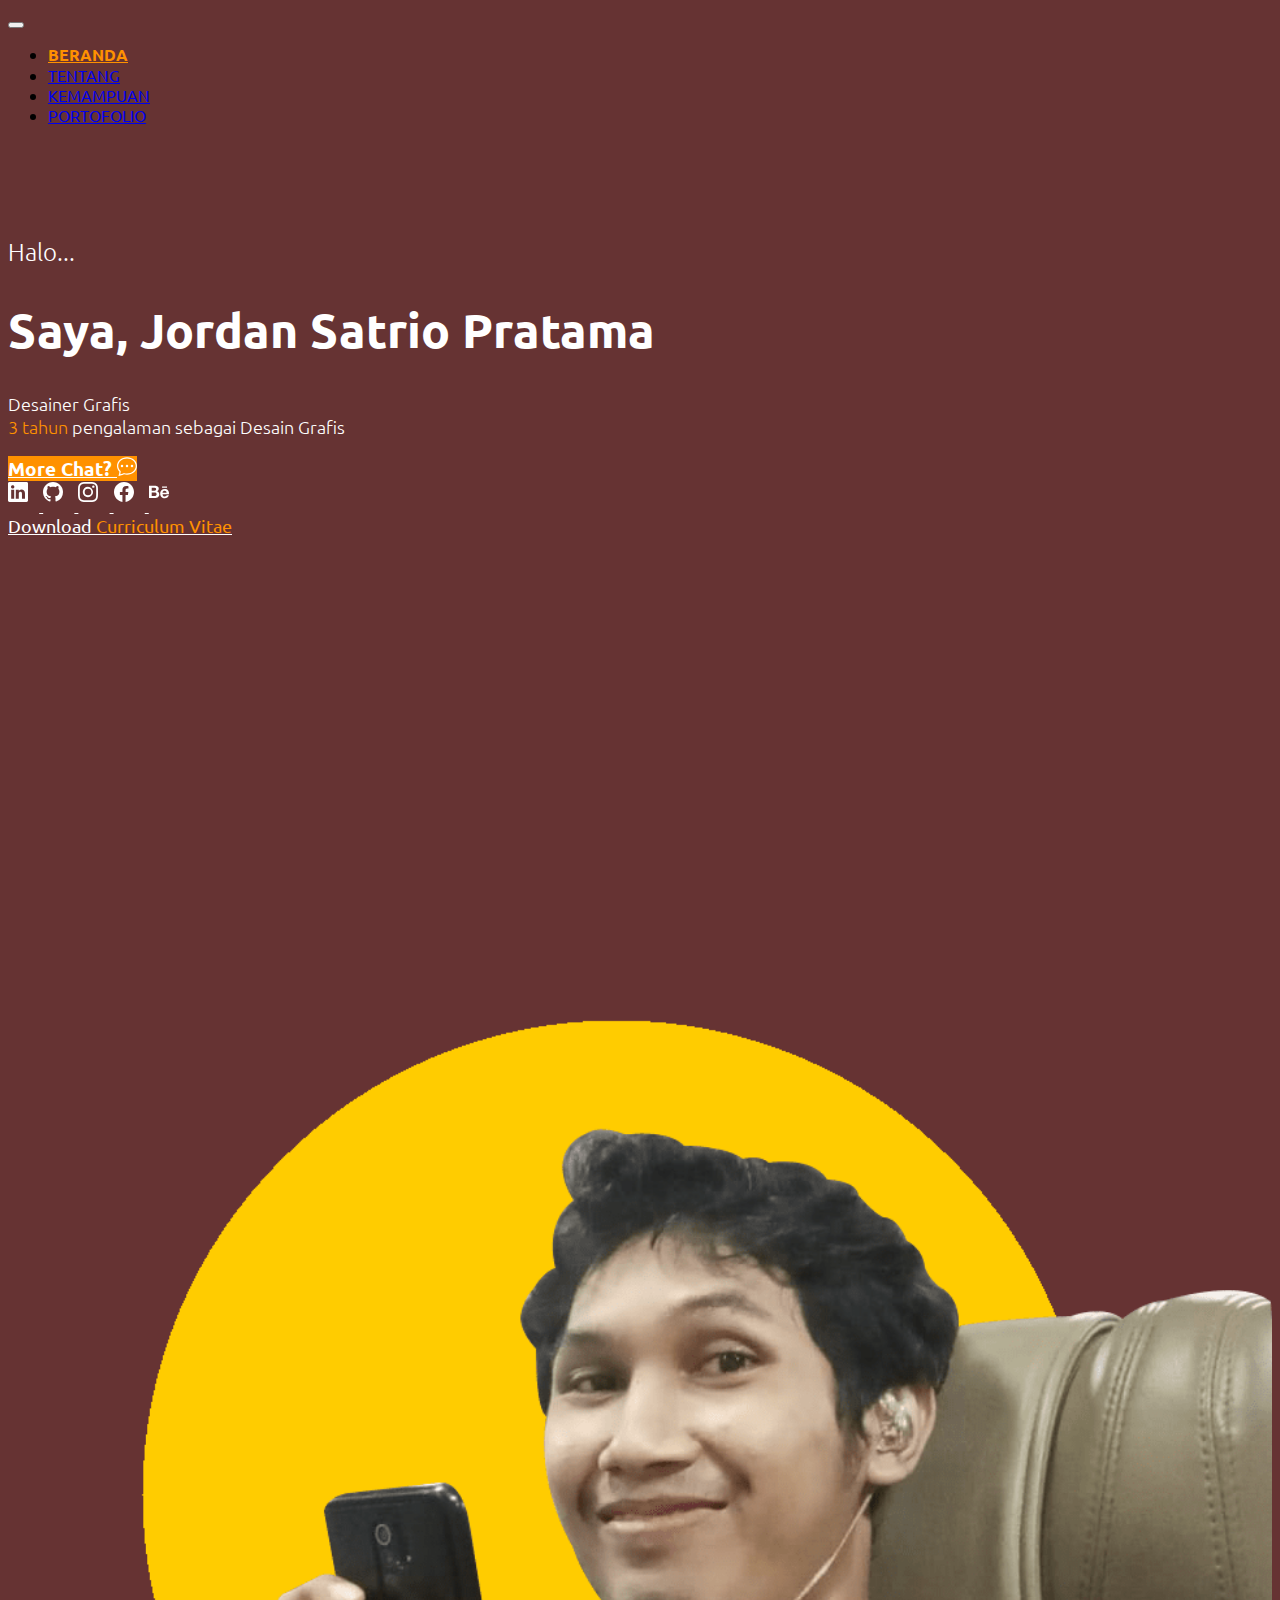
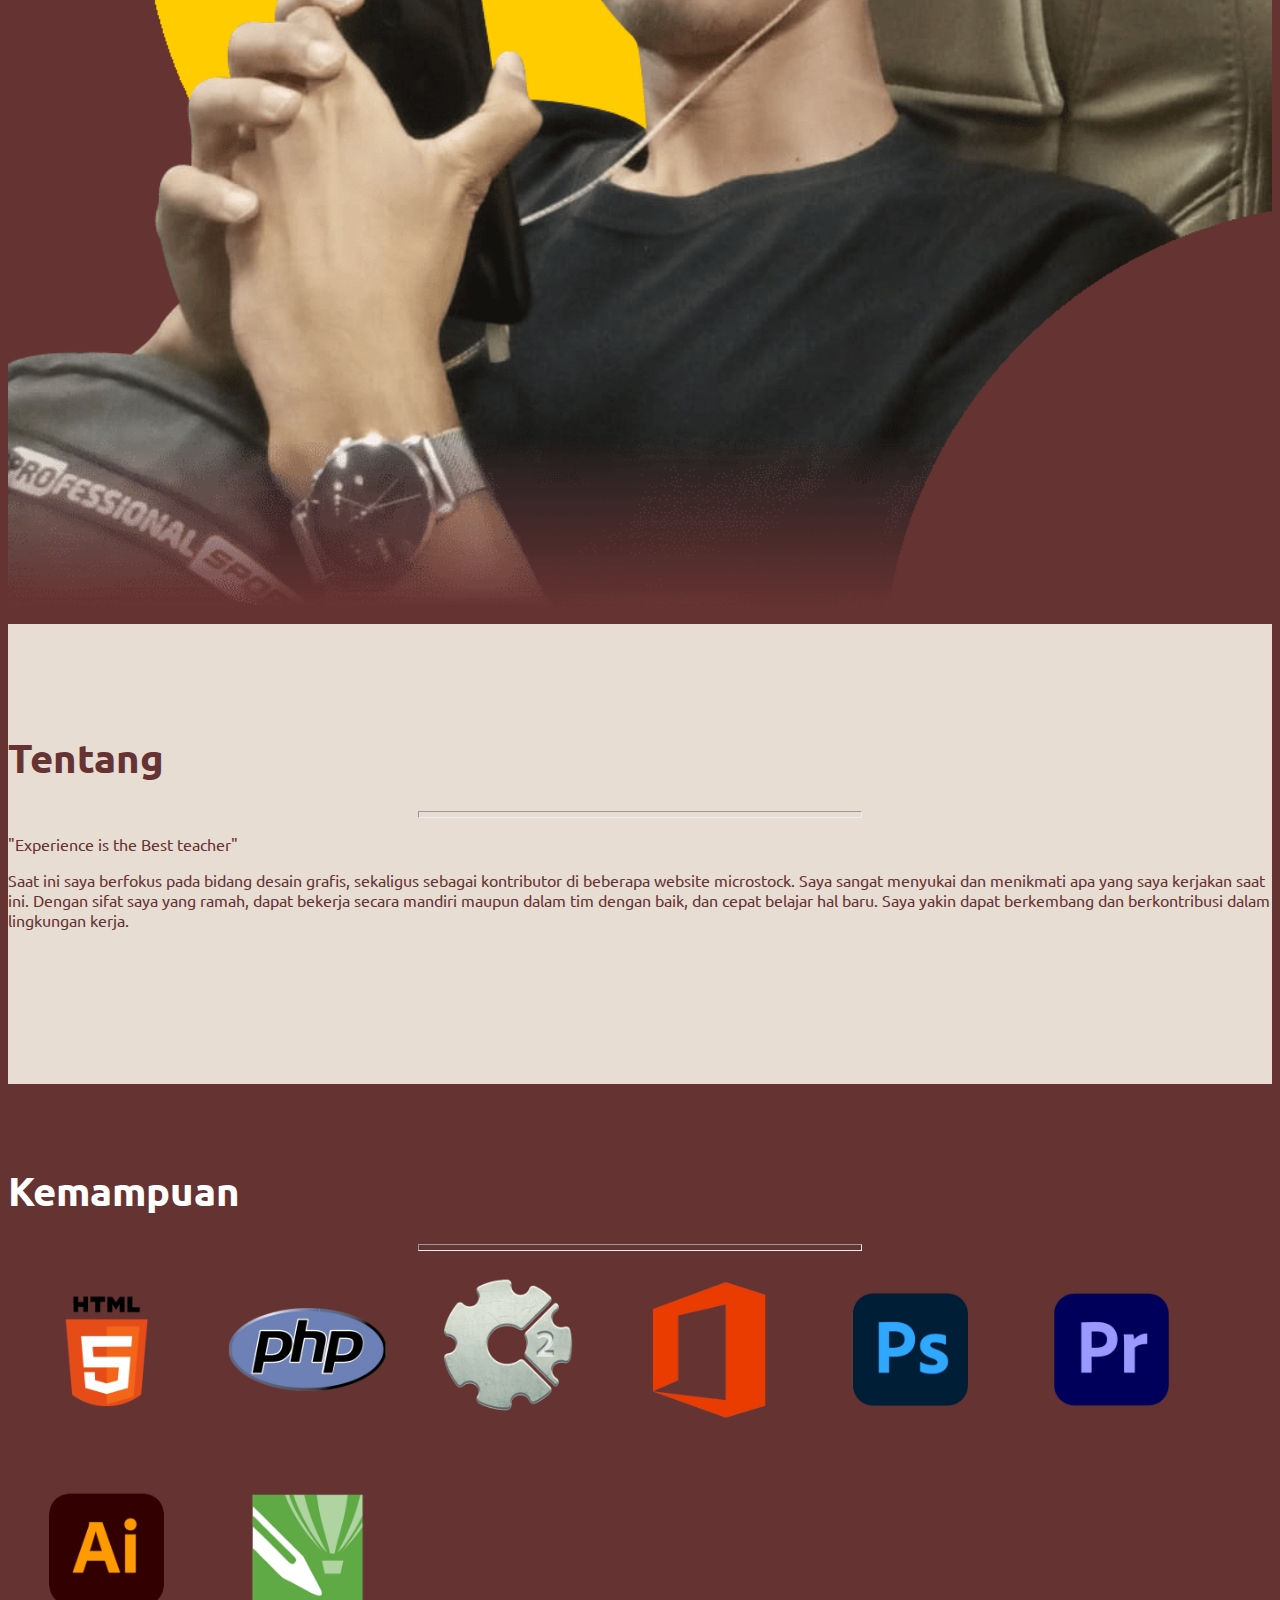
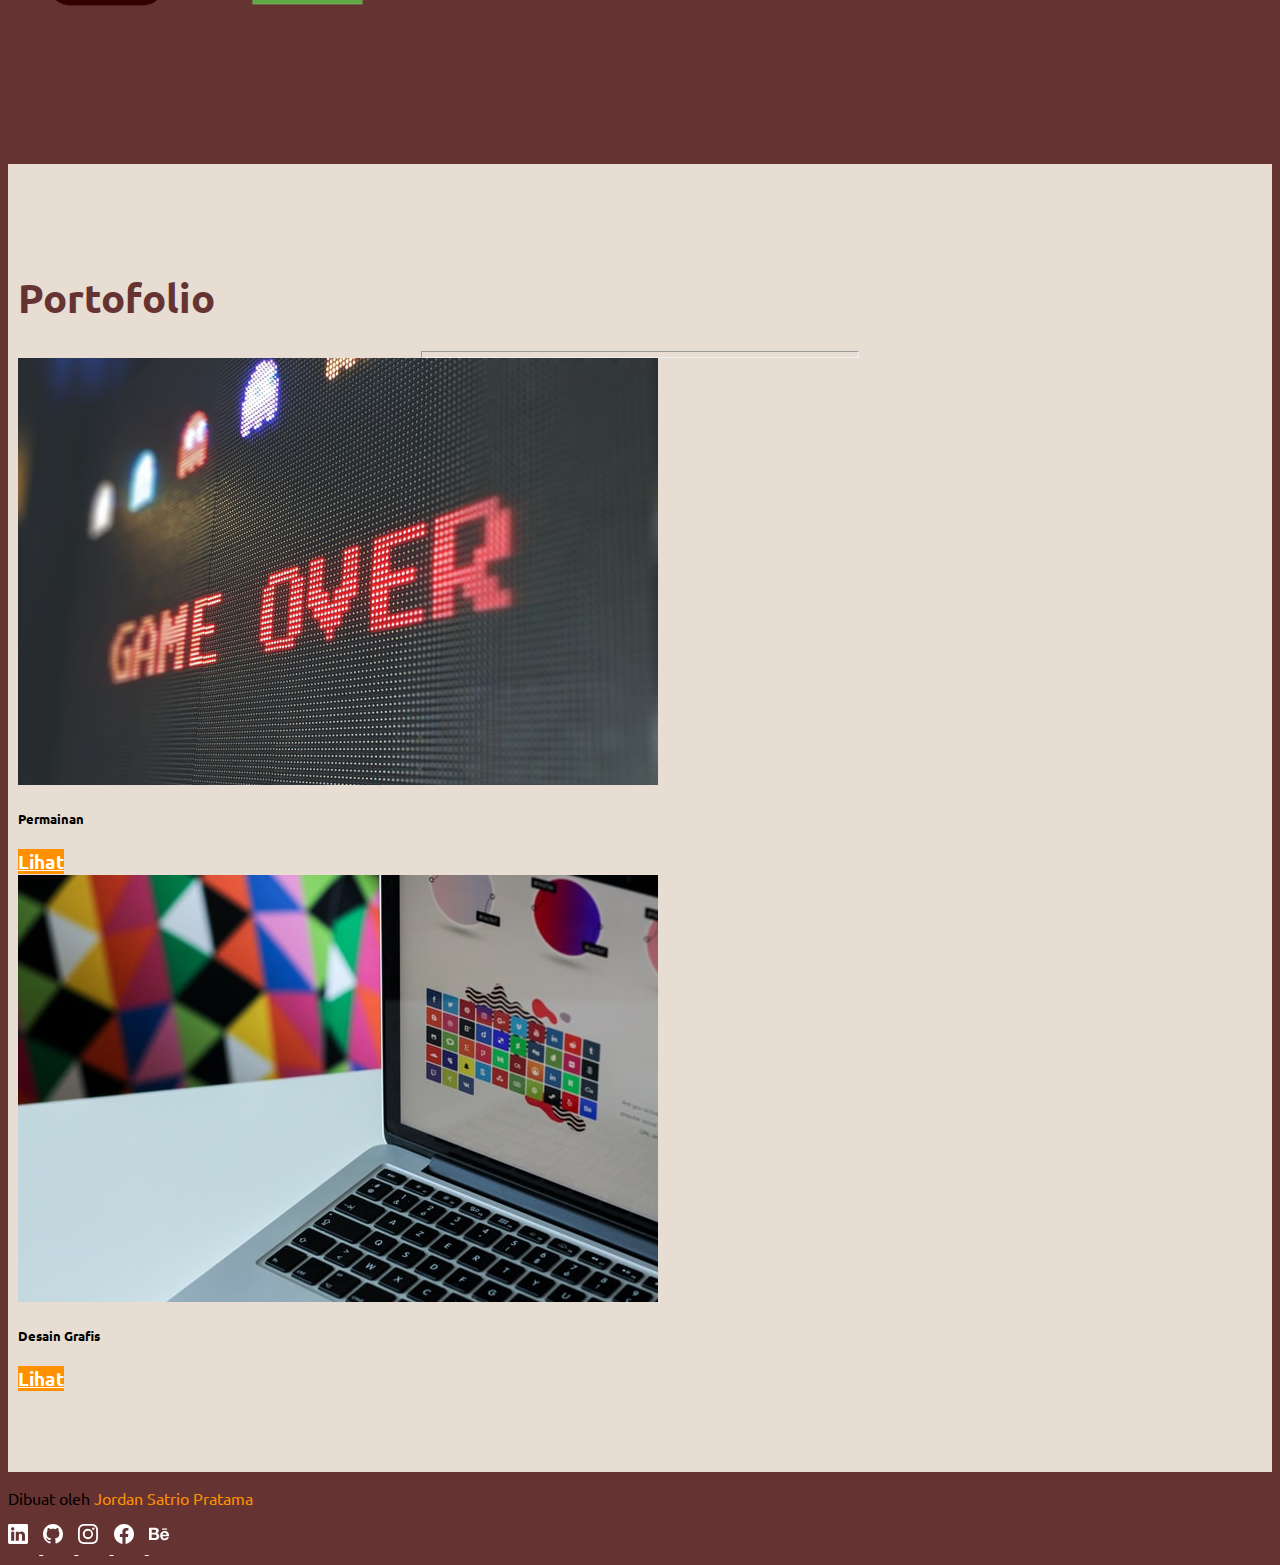
==== index.html @ cecd265c "2023" ====
<!DOCTYPE html>
<html lang="en">
  <head>
    <!-- Required meta tags -->
    <meta charset="utf-8" />
    <meta name="viewport" content="width=device-width, initial-scale=1" />

    <!-- Bootstrap CSS -->
    <link href="https://cdn.jsdelivr.net/npm/bootstrap@5.0.2/dist/css/bootstrap.min.css" rel="stylesheet" integrity="sha384-EVSTQN3/azprG1Anm3QDgpJLIm9Nao0Yz1ztcQTwFspd3yD65VohhpuuCOmLASjC" crossorigin="anonymous" />

    <!-- Connect CSS -->
    <link rel="stylesheet" href="css/style.css" />
    <link rel="stylesheet" href="css/responsive.css" />
    <!-- Akhir Connect CSS -->

    <!-- Link Google Font -->
    <link rel="preconnect" href="https://fonts.googleapis.com" />
    <link rel="preconnect" href="https://fonts.gstatic.com" crossorigin />
    <link href="https://fonts.googleapis.com/css2?family=Ubuntu:wght@300;400;700&display=swap" rel="stylesheet" />
    <!-- Akhir Link Google Font -->

    <title>Web Portofolio || Jordan Satrio Pratama</title>
  </head>
  <body>
    <!-- Navbar -->
    <div class="container-fluid position-fixed" id="nav">
      <div class="container">
        <nav class="navbar navbar-expand-lg navbar-dark bg-transparent py-3">
          <div class="row justify-content-center">
            <div class="col-8">
              <button class="navbar-toggler" type="button" data-bs-toggle="collapse" data-bs-target="#navbarNav" aria-controls="navbarNav" aria-expanded="false" aria-label="Toggle navigation">
                <span class="navbar-toggler-icon"></span>
              </button>
              <div class="collapse navbar-collapse" id="navbarNav">
                <ul class="navbar-nav">
                  <li class="nav-item">
                    <a class="nav-link active me-3" aria-current="page" href="#">BERANDA</a>
                  </li>
                  <li class="nav-item">
                    <a class="nav-link me-3" href="#tentang">TENTANG</a>
                  </li>
                  <li class="nav-item">
                    <a class="nav-link me-3" href="#kemampuan">KEMAMPUAN</a>
                  </li>
                  <li class="nav-item">
                    <a class="nav-link me-3" href="#portofolio">PORTOFOLIO</a>
                  </li>
                </ul>
              </div>
            </div>
          </div>
        </nav>
      </div>
    </div>

    <!-- Akhir Navbar -->

    <!-- Section Hero -->
    <section id="hero">
      <div class="container">
        <div class="row">
          <div class="col-lg-5 col-md-6 offset-lg-1 my-auto order-1 text-center text-lg-start">
            <h2>Halo...</h2>
            <h1 class="fw-bold">Saya, Jordan Satrio Pratama</h1>
            <p>
              Desainer Grafis <br />
              <span class="fw-bold color-acsent">3 tahun</span> pengalaman sebagai Desain Grafis
            </p>

            <!-- <p>
              Desainer Grafis <br />
              3 Tahun pengalaman sebagai Desain Grafis di <span class="fw-bold color-acsent">Diskominfo Kab.Tulang Bawang</span>
            </p> -->

            <!-- <button class="btn btn-custom1 my-1">
              More chat?
              <svg xmlns="http://www.w3.org/2000/svg" width="20" height="20" fill="currentColor" class="bi bi-chat-dots" viewBox="0 0 16 16">
                <path d="M5 8a1 1 0 1 1-2 0 1 1 0 0 1 2 0zm4 0a1 1 0 1 1-2 0 1 1 0 0 1 2 0zm3 1a1 1 0 1 0 0-2 1 1 0 0 0 0 2z" />
                <path
                  d="m2.165 15.803.02-.004c1.83-.363 2.948-.842 3.468-1.105A9.06 9.06 0 0 0 8 15c4.418 0 8-3.134 8-7s-3.582-7-8-7-8 3.134-8 7c0 1.76.743 3.37 1.97 4.6a10.437 10.437 0 0 1-.524 2.318l-.003.011a10.722 10.722 0 0 1-.244.637c-.079.186.074.394.273.362a21.673 21.673 0 0 0 .693-.125zm.8-3.108a1 1 0 0 0-.287-.801C1.618 10.83 1 9.468 1 8c0-3.192 3.004-6 7-6s7 2.808 7 6c0 3.193-3.004 6-7 6a8.06 8.06 0 0 1-2.088-.272 1 1 0 0 0-.711.074c-.387.196-1.24.57-2.634.893a10.97 10.97 0 0 0 .398-2z"
                />
              </svg>
            </button> -->

            <a href="https://wa.me/6282281443380" class="btn btn-custom1 my-1"
              >More Chat?
              <svg xmlns="http://www.w3.org/2000/svg" width="20" height="20" fill="currentColor" class="bi bi-chat-dots" viewBox="0 0 16 16">
                <path d="M5 8a1 1 0 1 1-2 0 1 1 0 0 1 2 0zm4 0a1 1 0 1 1-2 0 1 1 0 0 1 2 0zm3 1a1 1 0 1 0 0-2 1 1 0 0 0 0 2z" />
                <path
                  d="m2.165 15.803.02-.004c1.83-.363 2.948-.842 3.468-1.105A9.06 9.06 0 0 0 8 15c4.418 0 8-3.134 8-7s-3.582-7-8-7-8 3.134-8 7c0 1.76.743 3.37 1.97 4.6a10.437 10.437 0 0 1-.524 2.318l-.003.011a10.722 10.722 0 0 1-.244.637c-.079.186.074.394.273.362a21.673 21.673 0 0 0 .693-.125zm.8-3.108a1 1 0 0 0-.287-.801C1.618 10.83 1 9.468 1 8c0-3.192 3.004-6 7-6s7 2.808 7 6c0 3.193-3.004 6-7 6a8.06 8.06 0 0 1-2.088-.272 1 1 0 0 0-.711.074c-.387.196-1.24.57-2.634.893a10.97 10.97 0 0 0 .398-2z"
                />
              </svg>
            </a>

            <div class="social-icon position-absolute bottom-0">
              <a href="https://www.linkedin.com/in/jordan-satrio-pratama-0bb0b614b/" class="iconcv">
                <svg xmlns="http://www.w3.org/2000/svg" width="20" height="20" fill="currentColor" class="bi bi-linkedin" viewBox="0 0 16 16">
                  <path
                    d="M0 1.146C0 .513.526 0 1.175 0h13.65C15.474 0 16 .513 16 1.146v13.708c0 .633-.526 1.146-1.175 1.146H1.175C.526 16 0 15.487 0 14.854V1.146zm4.943 12.248V6.169H2.542v7.225h2.401zm-1.2-8.212c.837 0 1.358-.554 1.358-1.248-.015-.709-.52-1.248-1.342-1.248-.822 0-1.359.54-1.359 1.248 0 .694.521 1.248 1.327 1.248h.016zm4.908 8.212V9.359c0-.216.016-.432.08-.586.173-.431.568-.878 1.232-.878.869 0 1.216.662 1.216 1.634v3.865h2.401V9.25c0-2.22-1.184-3.252-2.764-3.252-1.274 0-1.845.7-2.165 1.193v.025h-.016a5.54 5.54 0 0 1 .016-.025V6.169h-2.4c.03.678 0 7.225 0 7.225h2.4z"
                  />
                </svg>
              </a>
              <a href="https://github.com/jordansatriopratama" class="iconcv">
                <svg xmlns="http://www.w3.org/2000/svg" width="20" height="20" fill="currentColor" class="bi bi-github" viewBox="0 0 16 16">
                  <path
                    d="M8 0C3.58 0 0 3.58 0 8c0 3.54 2.29 6.53 5.47 7.59.4.07.55-.17.55-.38 0-.19-.01-.82-.01-1.49-2.01.37-2.53-.49-2.69-.94-.09-.23-.48-.94-.82-1.13-.28-.15-.68-.52-.01-.53.63-.01 1.08.58 1.23.82.72 1.21 1.87.87 2.33.66.07-.52.28-.87.51-1.07-1.78-.2-3.64-.89-3.64-3.95 0-.87.31-1.59.82-2.15-.08-.2-.36-1.02.08-2.12 0 0 .67-.21 2.2.82.64-.18 1.32-.27 2-.27.68 0 1.36.09 2 .27 1.53-1.04 2.2-.82 2.2-.82.44 1.1.16 1.92.08 2.12.51.56.82 1.27.82 2.15 0 3.07-1.87 3.75-3.65 3.95.29.25.54.73.54 1.48 0 1.07-.01 1.93-.01 2.2 0 .21.15.46.55.38A8.012 8.012 0 0 0 16 8c0-4.42-3.58-8-8-8z"
                  />
                </svg>
              </a>
              <a href="https://www.instagram.com/nope18520/" class="iconcv">
                <svg xmlns="http://www.w3.org/2000/svg" width="20" height="20" fill="currentColor" class="bi bi-instagram" viewBox="0 0 16 16">
                  <path
                    d="M8 0C5.829 0 5.556.01 4.703.048 3.85.088 3.269.222 2.76.42a3.917 3.917 0 0 0-1.417.923A3.927 3.927 0 0 0 .42 2.76C.222 3.268.087 3.85.048 4.7.01 5.555 0 5.827 0 8.001c0 2.172.01 2.444.048 3.297.04.852.174 1.433.372 1.942.205.526.478.972.923 1.417.444.445.89.719 1.416.923.51.198 1.09.333 1.942.372C5.555 15.99 5.827 16 8 16s2.444-.01 3.298-.048c.851-.04 1.434-.174 1.943-.372a3.916 3.916 0 0 0 1.416-.923c.445-.445.718-.891.923-1.417.197-.509.332-1.09.372-1.942C15.99 10.445 16 10.173 16 8s-.01-2.445-.048-3.299c-.04-.851-.175-1.433-.372-1.941a3.926 3.926 0 0 0-.923-1.417A3.911 3.911 0 0 0 13.24.42c-.51-.198-1.092-.333-1.943-.372C10.443.01 10.172 0 7.998 0h.003zm-.717 1.442h.718c2.136 0 2.389.007 3.232.046.78.035 1.204.166 1.486.275.373.145.64.319.92.599.28.28.453.546.598.92.11.281.24.705.275 1.485.039.843.047 1.096.047 3.231s-.008 2.389-.047 3.232c-.035.78-.166 1.203-.275 1.485a2.47 2.47 0 0 1-.599.919c-.28.28-.546.453-.92.598-.28.11-.704.24-1.485.276-.843.038-1.096.047-3.232.047s-2.39-.009-3.233-.047c-.78-.036-1.203-.166-1.485-.276a2.478 2.478 0 0 1-.92-.598 2.48 2.48 0 0 1-.6-.92c-.109-.281-.24-.705-.275-1.485-.038-.843-.046-1.096-.046-3.233 0-2.136.008-2.388.046-3.231.036-.78.166-1.204.276-1.486.145-.373.319-.64.599-.92.28-.28.546-.453.92-.598.282-.11.705-.24 1.485-.276.738-.034 1.024-.044 2.515-.045v.002zm4.988 1.328a.96.96 0 1 0 0 1.92.96.96 0 0 0 0-1.92zm-4.27 1.122a4.109 4.109 0 1 0 0 8.217 4.109 4.109 0 0 0 0-8.217zm0 1.441a2.667 2.667 0 1 1 0 5.334 2.667 2.667 0 0 1 0-5.334z"
                  />
                </svg>
              </a>
              <a href="https://web.facebook.com/JordanSatrioPratama/" class="iconcv">
                <svg xmlns="http://www.w3.org/2000/svg" width="20" height="20" fill="currentColor" class="bi bi-facebook" viewBox="0 0 16 16">
                  <path
                    d="M16 8.049c0-4.446-3.582-8.05-8-8.05C3.58 0-.002 3.603-.002 8.05c0 4.017 2.926 7.347 6.75 7.951v-5.625h-2.03V8.05H6.75V6.275c0-2.017 1.195-3.131 3.022-3.131.876 0 1.791.157 1.791.157v1.98h-1.009c-.993 0-1.303.621-1.303 1.258v1.51h2.218l-.354 2.326H9.25V16c3.824-.604 6.75-3.934 6.75-7.951z"
                  />
                </svg>
              </a>
              <a href="https://www.behance.net/4biscuit" class="iconcv">
                <svg xmlns="http://www.w3.org/2000/svg" width="20" height="20" fill="currentColor" class="bi bi-behance" viewBox="0 0 16 16">
                  <path
                    d="M4.654 3c.461 0 .887.035 1.278.14.39.07.711.216.996.391.286.176.497.426.641.747.14.32.216.711.216 1.137 0 .496-.106.922-.356 1.242-.215.32-.566.606-.997.817.606.176 1.067.496 1.348.922.281.426.461.957.461 1.563 0 .496-.105.922-.285 1.278a2.317 2.317 0 0 1-.782.887c-.32.215-.711.39-1.137.496a5.329 5.329 0 0 1-1.278.176L0 12.803V3h4.654zm-.285 3.978c.39 0 .71-.105.957-.285.246-.18.355-.497.355-.887 0-.216-.035-.426-.105-.567a.981.981 0 0 0-.32-.355 1.84 1.84 0 0 0-.461-.176c-.176-.035-.356-.035-.567-.035H2.17v2.31c0-.005 2.2-.005 2.2-.005zm.105 4.193c.215 0 .426-.035.606-.07.176-.035.356-.106.496-.216s.25-.215.356-.39c.07-.176.14-.391.14-.641 0-.496-.14-.852-.426-1.102-.285-.215-.676-.32-1.137-.32H2.17v2.734h2.305v.005zm6.858-.035c.286.285.711.426 1.278.426.39 0 .746-.106 1.032-.286.285-.215.46-.426.53-.64h1.74c-.286.851-.712 1.457-1.278 1.848-.566.355-1.243.566-2.06.566a4.135 4.135 0 0 1-1.527-.285 2.827 2.827 0 0 1-1.137-.782 2.851 2.851 0 0 1-.712-1.172c-.175-.461-.25-.957-.25-1.528 0-.531.07-1.032.25-1.493.18-.46.426-.852.747-1.207.32-.32.711-.606 1.137-.782a4.018 4.018 0 0 1 1.493-.285c.606 0 1.137.105 1.598.355.46.25.817.532 1.102.958.285.39.496.851.641 1.348.07.496.105.996.07 1.563h-5.15c0 .58.21 1.11.496 1.396zm2.24-3.732c-.25-.25-.642-.391-1.103-.391-.32 0-.566.07-.781.176-.215.105-.356.25-.496.39a.957.957 0 0 0-.25.497c-.036.175-.07.32-.07.46h3.196c-.07-.526-.25-.882-.497-1.132zm-3.127-3.728h3.978v.957h-3.978v-.957z"
                  />
                </svg>
              </a>

              <br />
              <a href="https://drive.google.com/file/d/1dr62bm1h2caECeK1LMk7kRXonnX3vxlx/view?usp=sharing" class="fw-bold text-decoration-none cv">Download <span class="color-acsent">Curriculum Vitae</span></a>
            </div>
          </div>
          <div class="col-lg-5 col-md-6 order-md-2"><img src="img/jordan.png" width="100%" class="float-lg-end mx-auto d-block" alt="" /></div>
        </div>
      </div>
    </section>
    <!-- Akhir Section Hero -->

    <!-- Tentang -->
    <section id="tentang">
      <div class="container-fluid">
        <div class="container">
          <div class="row justify-content-center">
            <div class="col-10">
              <h1 class="text-center fw-bold color-main">Tentang</h1>
              <hr />
            </div>
            <div class="col-lg-10 col-md-12 mt-3">
              <p class="text-center color-main fw-bold">"Experience is the Best teacher"</p>
              <p class="text-center">
                Saat ini saya berfokus pada bidang desain grafis, sekaligus sebagai kontributor di beberapa website microstock. Saya sangat menyukai dan menikmati apa yang saya kerjakan saat ini. Dengan sifat saya yang ramah, dapat bekerja
                secara mandiri maupun dalam tim dengan baik, dan cepat belajar hal baru. Saya yakin dapat berkembang dan berkontribusi dalam lingkungan kerja.
              </p>
            </div>
          </div>
        </div>
      </div>
    </section>
    <!-- Akhir Tentang -->

    <!-- Kemampuan -->
    <section id="kemampuan">
      <div class="container-fluid">
        <div class="container">
          <div class="row justify-content-center">
            <div class="col-10">
              <h1 class="fw-bold text-center">Kemampuan</h1>
              <hr />
            </div>
            <div class="col-lg-10 col-md-12 text-center mt-3">
              <img src="img/skill/10.png" alt="" />
              <img src="img/skill/3.png" alt="" />
              <img src="img/skill/4.png" alt="" />
              <img src="img/skill/5.png" alt="" />
              <img src="img/skill/6.png" alt="" />
              <img src="img/skill/7.png" alt="" />
              <img src="img/skill/8.png" alt="" />
              <img src="img/skill/9.png" alt="" />
              <!-- <img src="img/skill/9.png" alt="" /> -->
            </div>
          </div>
          <!-- <div class="row">
            <div class="col-3">
              <div class="card p-4">
                <div class="row">
                  <div class="col">

                  </div>
                </div>
              </div>
            </div>
          </div> -->
        </div>
      </div>
    </section>
    <!-- Akhir Kemampuan -->

    <!-- Sertifikat -->
    <!-- <section id="sertifikat">
      <div class="container-fluid">
        <div class="container">
          <div class="row">
            <div class="col-12">
              <h1 class="fw-bold text-center color-main">Sertifikat</h1>
              <hr />
            </div>
          </div>
          <div class="row">
            <div class="col-12 text-center pt-3">
              <img src="img/sertifikat1.jpg" alt="" />
            </div>
          </div>
        </div>
      </div>
    </section> -->
    <!-- Akhir Sertifikat -->

    <!-- Portofolio -->
    <section id="portofolio">
      <div class="container">
        <div class="row justify-content-center">
          <div class="col-12">
            <h1 class="text-center fw-bold color-main">Portofolio</h1>
            <hr />
          </div>
        </div>

        <div class="row justify-content-center">
          <div class="col-lg-10 col-md-12 d-flex pt-5">
            <div class="card border-3 m-1 text-center">
              <img src="img/tmb_portofolio/2.jpg" class="card-img-top" alt="tmb_portofolio2" />
              <div class="card-body">
                <h5 class="card-title text-center">Permainan</h5>
                <!-- <p class="card-text">Selain mengasah kreativitas, dalam membuat permainan juga mengasah kemampuan berpikir aktif terutama logika dalam menjalankan setiap fungsi if-else</p> -->
                <a href="page/game.html" class="btn btn-custom1 my-1">Lihat</a>
              </div>
            </div>

            <div class="card border-3 m-1 text-center">
              <img src="img/tmb_portofolio/4.jpg" class="card-img-top" alt="tmb_portofolio4" />
              <div class="card-body">
                <h5 class="card-title text-center">Desain Grafis</h5>
                <!-- <p class="card-text">Some quick example text to build on the card title and make up the bulk of the card's content.</p> -->
                <a href="https://www.behance.net/4biscuit" class="btn btn-custom1 my-1">Lihat</a>
              </div>
            </div>
          </div>
        </div>
      </div>
    </section>
    <!-- Akhir Portofolio -->

    <!-- Footer -->
    <footer class="py-5">
      <div class="container">
        <div class="row justify-content-center">
          <div class="col-12 text-center">
            <p class="text-light">Dibuat oleh <span class="fw-bold color-acsent">Jordan Satrio Pratama</span></p>
          </div>

          <div class="social-icon-footer text-center">
            <a href="https://www.linkedin.com/in/jordan-satrio-pratama-0bb0b614b/" class="iconcv">
              <svg xmlns="http://www.w3.org/2000/svg" width="20" height="20" fill="currentColor" class="bi bi-linkedin" viewBox="0 0 16 16">
                <path
                  d="M0 1.146C0 .513.526 0 1.175 0h13.65C15.474 0 16 .513 16 1.146v13.708c0 .633-.526 1.146-1.175 1.146H1.175C.526 16 0 15.487 0 14.854V1.146zm4.943 12.248V6.169H2.542v7.225h2.401zm-1.2-8.212c.837 0 1.358-.554 1.358-1.248-.015-.709-.52-1.248-1.342-1.248-.822 0-1.359.54-1.359 1.248 0 .694.521 1.248 1.327 1.248h.016zm4.908 8.212V9.359c0-.216.016-.432.08-.586.173-.431.568-.878 1.232-.878.869 0 1.216.662 1.216 1.634v3.865h2.401V9.25c0-2.22-1.184-3.252-2.764-3.252-1.274 0-1.845.7-2.165 1.193v.025h-.016a5.54 5.54 0 0 1 .016-.025V6.169h-2.4c.03.678 0 7.225 0 7.225h2.4z"
                />
              </svg>
            </a>
            <a href="https://github.com/jordansatriopratama" class="iconcv">
              <svg xmlns="http://www.w3.org/2000/svg" width="20" height="20" fill="currentColor" class="bi bi-github" viewBox="0 0 16 16">
                <path
                  d="M8 0C3.58 0 0 3.58 0 8c0 3.54 2.29 6.53 5.47 7.59.4.07.55-.17.55-.38 0-.19-.01-.82-.01-1.49-2.01.37-2.53-.49-2.69-.94-.09-.23-.48-.94-.82-1.13-.28-.15-.68-.52-.01-.53.63-.01 1.08.58 1.23.82.72 1.21 1.87.87 2.33.66.07-.52.28-.87.51-1.07-1.78-.2-3.64-.89-3.64-3.95 0-.87.31-1.59.82-2.15-.08-.2-.36-1.02.08-2.12 0 0 .67-.21 2.2.82.64-.18 1.32-.27 2-.27.68 0 1.36.09 2 .27 1.53-1.04 2.2-.82 2.2-.82.44 1.1.16 1.92.08 2.12.51.56.82 1.27.82 2.15 0 3.07-1.87 3.75-3.65 3.95.29.25.54.73.54 1.48 0 1.07-.01 1.93-.01 2.2 0 .21.15.46.55.38A8.012 8.012 0 0 0 16 8c0-4.42-3.58-8-8-8z"
                />
              </svg>
            </a>
            <a href="https://www.instagram.com/nope18520/" class="iconcv">
              <svg xmlns="http://www.w3.org/2000/svg" width="20" height="20" fill="currentColor" class="bi bi-instagram" viewBox="0 0 16 16">
                <path
                  d="M8 0C5.829 0 5.556.01 4.703.048 3.85.088 3.269.222 2.76.42a3.917 3.917 0 0 0-1.417.923A3.927 3.927 0 0 0 .42 2.76C.222 3.268.087 3.85.048 4.7.01 5.555 0 5.827 0 8.001c0 2.172.01 2.444.048 3.297.04.852.174 1.433.372 1.942.205.526.478.972.923 1.417.444.445.89.719 1.416.923.51.198 1.09.333 1.942.372C5.555 15.99 5.827 16 8 16s2.444-.01 3.298-.048c.851-.04 1.434-.174 1.943-.372a3.916 3.916 0 0 0 1.416-.923c.445-.445.718-.891.923-1.417.197-.509.332-1.09.372-1.942C15.99 10.445 16 10.173 16 8s-.01-2.445-.048-3.299c-.04-.851-.175-1.433-.372-1.941a3.926 3.926 0 0 0-.923-1.417A3.911 3.911 0 0 0 13.24.42c-.51-.198-1.092-.333-1.943-.372C10.443.01 10.172 0 7.998 0h.003zm-.717 1.442h.718c2.136 0 2.389.007 3.232.046.78.035 1.204.166 1.486.275.373.145.64.319.92.599.28.28.453.546.598.92.11.281.24.705.275 1.485.039.843.047 1.096.047 3.231s-.008 2.389-.047 3.232c-.035.78-.166 1.203-.275 1.485a2.47 2.47 0 0 1-.599.919c-.28.28-.546.453-.92.598-.28.11-.704.24-1.485.276-.843.038-1.096.047-3.232.047s-2.39-.009-3.233-.047c-.78-.036-1.203-.166-1.485-.276a2.478 2.478 0 0 1-.92-.598 2.48 2.48 0 0 1-.6-.92c-.109-.281-.24-.705-.275-1.485-.038-.843-.046-1.096-.046-3.233 0-2.136.008-2.388.046-3.231.036-.78.166-1.204.276-1.486.145-.373.319-.64.599-.92.28-.28.546-.453.92-.598.282-.11.705-.24 1.485-.276.738-.034 1.024-.044 2.515-.045v.002zm4.988 1.328a.96.96 0 1 0 0 1.92.96.96 0 0 0 0-1.92zm-4.27 1.122a4.109 4.109 0 1 0 0 8.217 4.109 4.109 0 0 0 0-8.217zm0 1.441a2.667 2.667 0 1 1 0 5.334 2.667 2.667 0 0 1 0-5.334z"
                />
              </svg>
            </a>
            <a href="https://web.facebook.com/JordanSatrioPratama/" class="iconcv">
              <svg xmlns="http://www.w3.org/2000/svg" width="20" height="20" fill="currentColor" class="bi bi-facebook" viewBox="0 0 16 16">
                <path
                  d="M16 8.049c0-4.446-3.582-8.05-8-8.05C3.58 0-.002 3.603-.002 8.05c0 4.017 2.926 7.347 6.75 7.951v-5.625h-2.03V8.05H6.75V6.275c0-2.017 1.195-3.131 3.022-3.131.876 0 1.791.157 1.791.157v1.98h-1.009c-.993 0-1.303.621-1.303 1.258v1.51h2.218l-.354 2.326H9.25V16c3.824-.604 6.75-3.934 6.75-7.951z"
                />
              </svg>
            </a>
            <a href="https://www.behance.net/4biscuit" class="iconcv">
              <svg xmlns="http://www.w3.org/2000/svg" width="20" height="20" fill="currentColor" class="bi bi-behance" viewBox="0 0 16 16">
                <path
                  d="M4.654 3c.461 0 .887.035 1.278.14.39.07.711.216.996.391.286.176.497.426.641.747.14.32.216.711.216 1.137 0 .496-.106.922-.356 1.242-.215.32-.566.606-.997.817.606.176 1.067.496 1.348.922.281.426.461.957.461 1.563 0 .496-.105.922-.285 1.278a2.317 2.317 0 0 1-.782.887c-.32.215-.711.39-1.137.496a5.329 5.329 0 0 1-1.278.176L0 12.803V3h4.654zm-.285 3.978c.39 0 .71-.105.957-.285.246-.18.355-.497.355-.887 0-.216-.035-.426-.105-.567a.981.981 0 0 0-.32-.355 1.84 1.84 0 0 0-.461-.176c-.176-.035-.356-.035-.567-.035H2.17v2.31c0-.005 2.2-.005 2.2-.005zm.105 4.193c.215 0 .426-.035.606-.07.176-.035.356-.106.496-.216s.25-.215.356-.39c.07-.176.14-.391.14-.641 0-.496-.14-.852-.426-1.102-.285-.215-.676-.32-1.137-.32H2.17v2.734h2.305v.005zm6.858-.035c.286.285.711.426 1.278.426.39 0 .746-.106 1.032-.286.285-.215.46-.426.53-.64h1.74c-.286.851-.712 1.457-1.278 1.848-.566.355-1.243.566-2.06.566a4.135 4.135 0 0 1-1.527-.285 2.827 2.827 0 0 1-1.137-.782 2.851 2.851 0 0 1-.712-1.172c-.175-.461-.25-.957-.25-1.528 0-.531.07-1.032.25-1.493.18-.46.426-.852.747-1.207.32-.32.711-.606 1.137-.782a4.018 4.018 0 0 1 1.493-.285c.606 0 1.137.105 1.598.355.46.25.817.532 1.102.958.285.39.496.851.641 1.348.07.496.105.996.07 1.563h-5.15c0 .58.21 1.11.496 1.396zm2.24-3.732c-.25-.25-.642-.391-1.103-.391-.32 0-.566.07-.781.176-.215.105-.356.25-.496.39a.957.957 0 0 0-.25.497c-.036.175-.07.32-.07.46h3.196c-.07-.526-.25-.882-.497-1.132zm-3.127-3.728h3.978v.957h-3.978v-.957z"
                />
              </svg>
            </a>
            <br />
          </div>
        </div>
      </div>
    </footer>
    <!-- Akhir Footer -->

    <!-- Optional JavaScript; choose one of the two! -->
    <script src="js/script.js"></script>

    <!-- Option 1: Bootstrap Bundle with Popper -->
    <script src="https://cdn.jsdelivr.net/npm/bootstrap@5.0.2/dist/js/bootstrap.bundle.min.js" integrity="sha384-MrcW6ZMFYlzcLA8Nl+NtUVF0sA7MsXsP1UyJoMp4YLEuNSfAP+JcXn/tWtIaxVXM" crossorigin="anonymous"></script>

    <!-- Option 2: Separate Popper and Bootstrap JS -->
    <!--
    <script src="https://cdn.jsdelivr.net/npm/@popperjs/core@2.9.2/dist/umd/popper.min.js" integrity="sha384-IQsoLXl5PILFhosVNubq5LC7Qb9DXgDA9i+tQ8Zj3iwWAwPtgFTxbJ8NT4GN1R8p" crossorigin="anonymous"></scrip>
    <script src="https://cdn.jsdelivr.net/npm/bootstrap@5.0.2/dist/js/bootstrap.min.js" integrity="sha384-cVKIPhGWiC2Al4u+LWgxfKTRIcfu0JTxR+EQDz/bgldoEyl4H0zUF0QKbrJ0EcQF" crossorigin="anonymous"></script>
    -->
  </body>
</html>
---- css/style.css ----
:root {
  --mainColor: #663333;
  --secondaryColor: #e8ddd3;
  --thirdColor: #754343;
  --acsentColor: #ff9100;
}

body {
  background-color: var(--mainColor);
  min-height: 900px;
  font-family: "Ubuntu", sans-serif;
}

section h1 {
  color: #fff;
  font-size: 2.5rem;
}
/* Navbar */
.nav-link.active {
  color: var(--acsentColor) !important;
  font-weight: 700;
}

.nav-dark {
  background-color: var(--thirdColor) !important;
  z-index: 10;
  transition: 0.8s;
}
/* Akhir Navbar */

/* Hero */
.color-acsent {
  color: var(--acsentColor);
}

#hero {
  color: #fff;
  min-height: 100vh;
  padding-top: 75px;
}

#hero h1 {
  font-size: 3rem;
}

#hero h2 {
  font-weight: 300;
}

#hero p {
  font-size: 1.1rem;
  font-weight: 300;
}

/* Call To Action */
.btn-custom1 {
  background-color: var(--acsentColor);
  text-align: center;
  color: #fff;
  min-width: 150px;
  height: 45px;
  font-weight: 700;
  font-size: 1.2rem;
}

.btn-custom1:hover {
  box-shadow: 0 0 5px rgba(255, 166, 0, 0.8);
}

.cv {
  color: #fff;
  cursor: pointer;
  font-size: 1.1rem;
}

.cv:hover {
  color: var(--acsentColor);
}

.iconcv {
  color: #fff;
  cursor: pointer;
}

.iconcv:hover {
  color: var(--acsentColor);
}

.social-icon svg {
  margin-right: 0.7em;
  margin-bottom: 10px;
}

.social-icon-footer svg {
  margin-right: 0.7em;
  margin-bottom: 10px;
  color: #fff;
}

/* Akhir Call To Action */

/* Akhir Hero */

/* Tentang */
hr {
  width: 35%;
  height: 5px;
  color: var(--mainColor);
  margin: 0 auto;
  opacity: 100;
}

#tentang {
  min-height: 300px;
  width: 100%;
  background-color: var(--secondaryColor);
  color: var(--mainColor);
  padding-top: 80px;
  padding-bottom: 80px;
  margin-bottom: 80px;
}

.color-main {
  color: var(--mainColor);
}
/* Akhir Tentang */

/* Kemampuan */
#kemampuan {
  min-height: 600px;
  width: 100%;
  color: #fff;
}

#kemampuan img {
  width: 14%;
  margin: 10px;
}
/* Akhir Kemampuan */

/* Sertifikat */
/* #sertifikat {
  margin-top: -170px;
  padding-top: 80px;
  padding-bottom: 80px;
  background-color: var(--secondaryColor);
}

#sertifikat img {
  width: 49%;
  padding: 10px;
} */
/* Akhir Sertifikat */

/* Portofolio */
#portofolio .container {
  padding: 80px 10px;
  background-color: var(--secondaryColor);
}

#PortofolioGame {
  background-color: var(--secondaryColor);
}
/* Akhir Portofolio */
---- css/responsive.css ----
@media screen and (max-width: 1200px) {
  #hero p {
    font-size: 0.9rem;
  }
  #hero h1 {
    font-size: 2.3rem;
  }
}

@media screen and (max-width: 768px) {
  #hero img {
    width: 50%;
  }
  .social-icon {
    left: 50%;
    transform: translate(-50%);
  }
  #hero .row {
    padding-bottom: 75px;
  }

  .btn-custom1 {
    width: 80%;
  }

  /* #tentang p {
    text-align: justify !important;
  } */
}

@media screen and (max-width: 576px) {
  hr {
    width: 75%;
  }

  h1 {
    font-size: 2rem !important;
  }
  #kemampuan img {
    width: 25%;
  }

  #portofolio h5 {
    font-size: 1rem;
  }

  footer p {
    font-size: 0.8rem;
  }
}

@media screen and (max-width: 350px) {
}
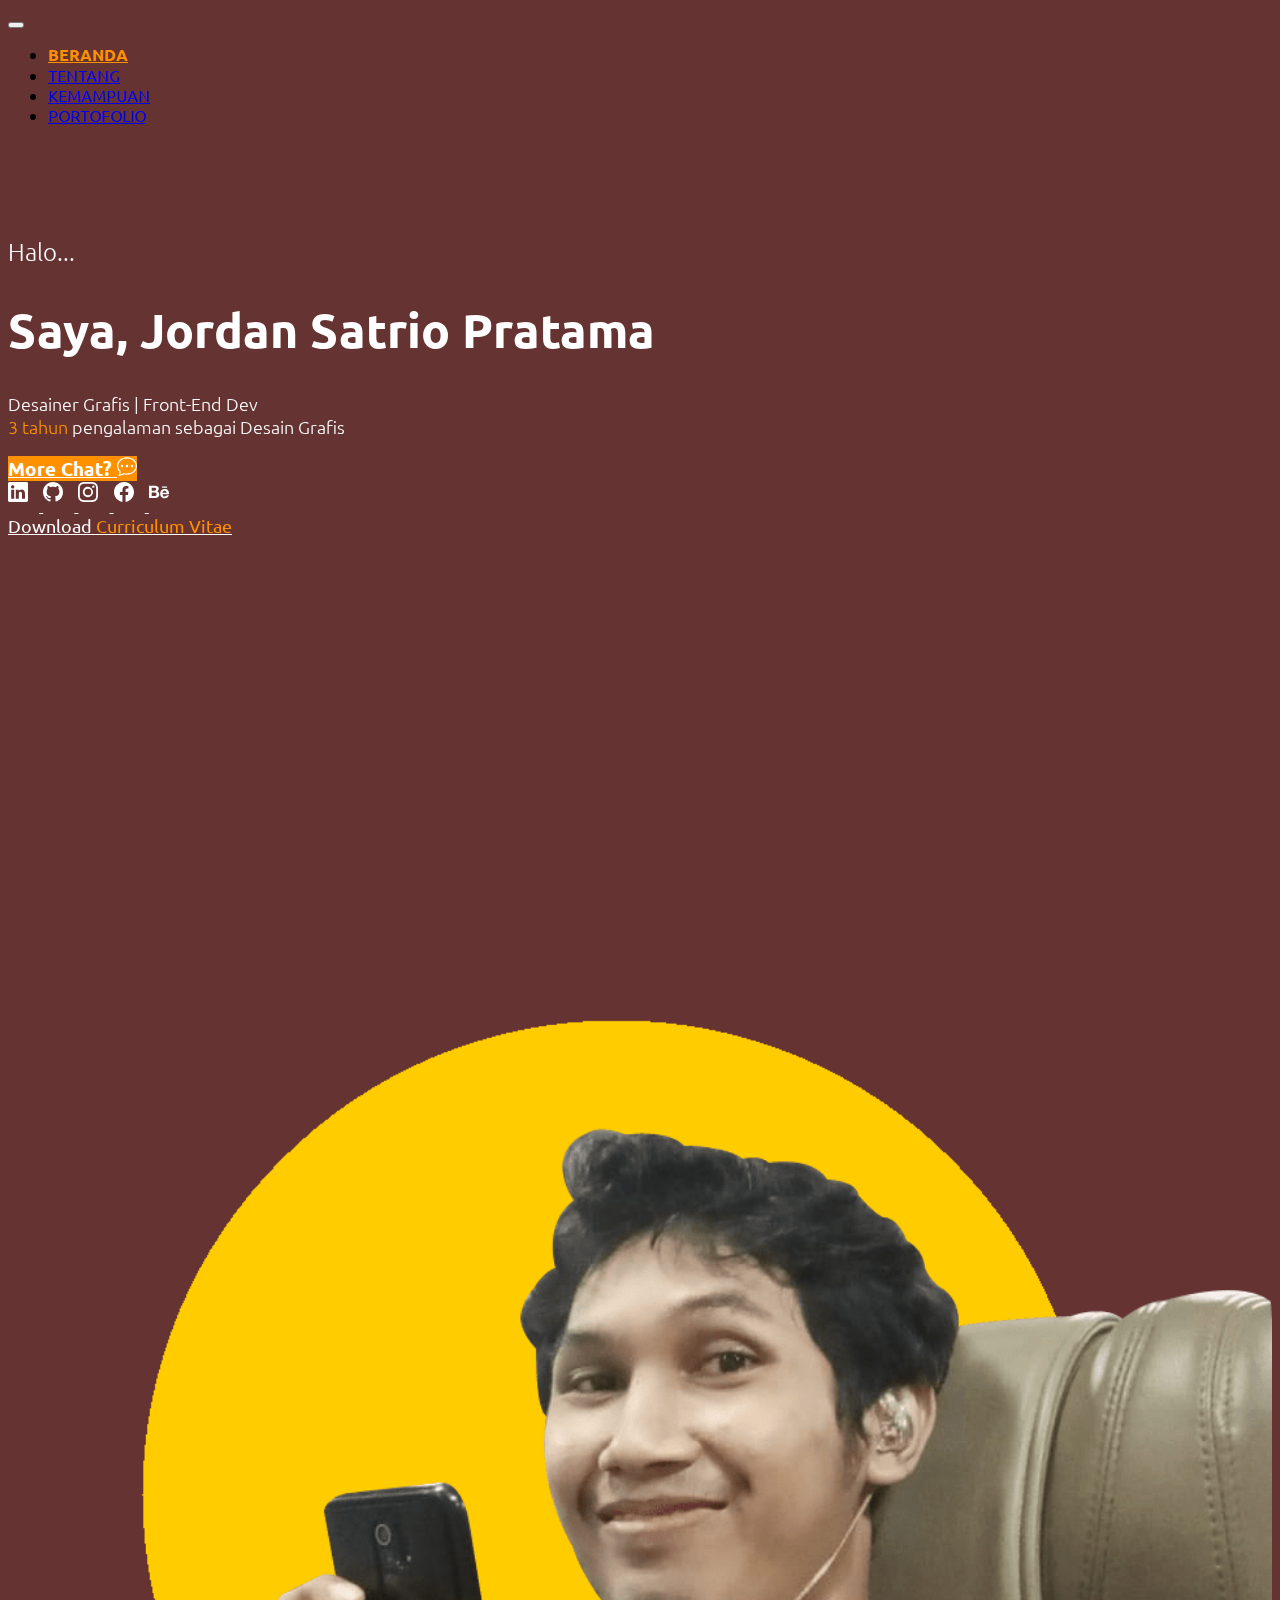
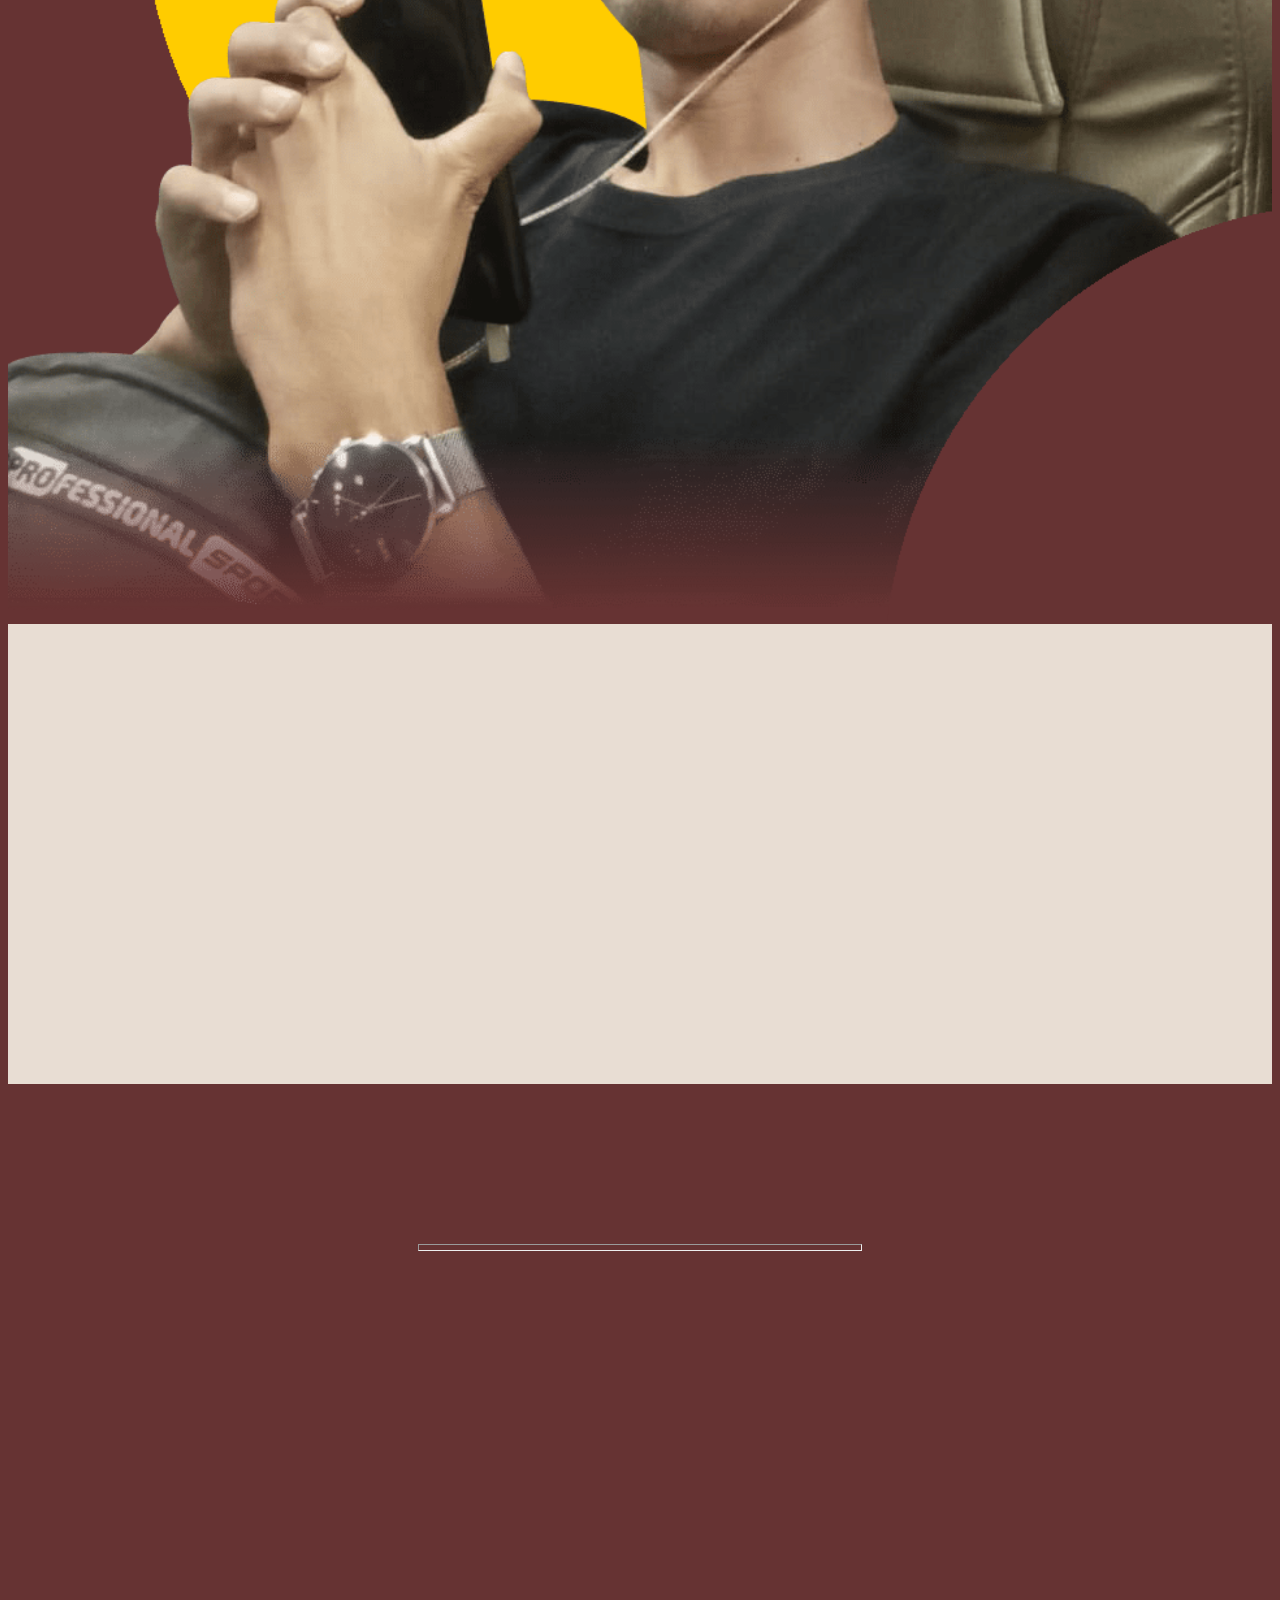
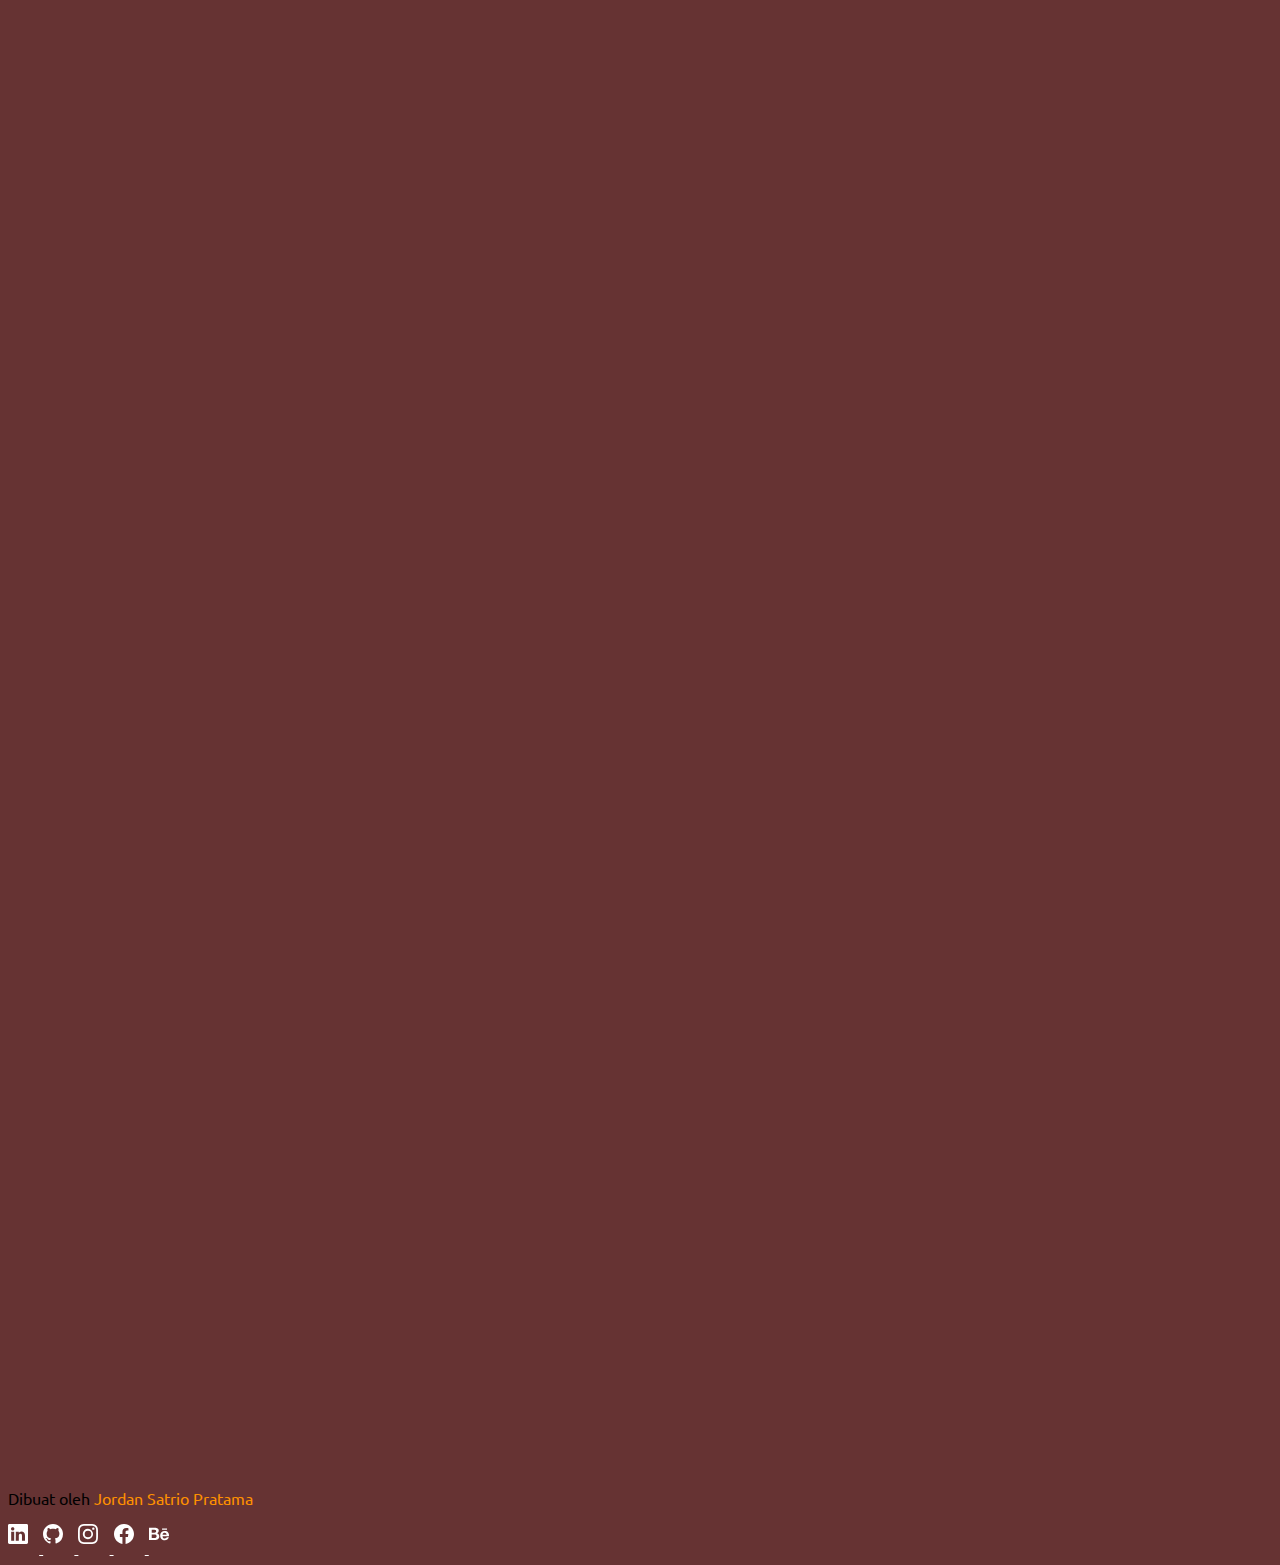
==== commit 6a44c0f9: "aos" ====
--- a/index.html
+++ b/index.html
@@ -7,6 +7,9 @@
 
     <!-- Bootstrap CSS -->
     <link href="https://cdn.jsdelivr.net/npm/bootstrap@5.0.2/dist/css/bootstrap.min.css" rel="stylesheet" integrity="sha384-EVSTQN3/azprG1Anm3QDgpJLIm9Nao0Yz1ztcQTwFspd3yD65VohhpuuCOmLASjC" crossorigin="anonymous" />
+
+    <!-- AOS -->
+    <link rel="stylesheet" href="https://unpkg.com/aos@next/dist/aos.css" />
 
     <!-- Connect CSS -->
     <link rel="stylesheet" href="css/style.css" />
@@ -60,10 +63,10 @@
       <div class="container">
         <div class="row">
           <div class="col-lg-5 col-md-6 offset-lg-1 my-auto order-1 text-center text-lg-start">
-            <h2>Halo...</h2>
-            <h1 class="fw-bold">Saya, Jordan Satrio Pratama</h1>
-            <p>
-              Desainer Grafis <br />
+            <h2 data-aos="zoom-in" data-aos-duration="2000" data-aos-delay="200">Halo...</h2>
+            <h1 class="fw-bold" data-aos="zoom-in" data-aos-duration="2000" data-aos-delay="400">Saya, Jordan Satrio Pratama</h1>
+            <p data-aos="zoom-in" data-aos-duration="2000" data-aos-delay="600">
+              Desainer Grafis | Front-End Dev<br />
               <span class="fw-bold color-acsent">3 tahun</span> pengalaman sebagai Desain Grafis
             </p>
 
@@ -82,7 +85,7 @@
               </svg>
             </button> -->
 
-            <a href="https://wa.me/6282281443380" class="btn btn-custom1 my-1"
+            <a href="https://wa.me/6282281443380" class="btn btn-custom1 my-1" data-aos="zoom-in" data-aos-duration="2000" data-aos-delay="800"
               >More Chat?
               <svg xmlns="http://www.w3.org/2000/svg" width="20" height="20" fill="currentColor" class="bi bi-chat-dots" viewBox="0 0 16 16">
                 <path d="M5 8a1 1 0 1 1-2 0 1 1 0 0 1 2 0zm4 0a1 1 0 1 1-2 0 1 1 0 0 1 2 0zm3 1a1 1 0 1 0 0-2 1 1 0 0 0 0 2z" />
@@ -92,7 +95,7 @@
               </svg>
             </a>
 
-            <div class="social-icon position-absolute bottom-0">
+            <div class="social-icon position-absolute bottom-0" data-aos="zoom-in" data-aos-duration="1000">
               <a href="https://www.linkedin.com/in/jordan-satrio-pratama-0bb0b614b/" class="iconcv">
                 <svg xmlns="http://www.w3.org/2000/svg" width="20" height="20" fill="currentColor" class="bi bi-linkedin" viewBox="0 0 16 16">
                   <path
@@ -107,7 +110,7 @@
                   />
                 </svg>
               </a>
-              <a href="https://www.instagram.com/nope18520/" class="iconcv">
+              <a href="https://www.instagram.com/4bisc/" class="iconcv">
                 <svg xmlns="http://www.w3.org/2000/svg" width="20" height="20" fill="currentColor" class="bi bi-instagram" viewBox="0 0 16 16">
                   <path
                     d="M8 0C5.829 0 5.556.01 4.703.048 3.85.088 3.269.222 2.76.42a3.917 3.917 0 0 0-1.417.923A3.927 3.927 0 0 0 .42 2.76C.222 3.268.087 3.85.048 4.7.01 5.555 0 5.827 0 8.001c0 2.172.01 2.444.048 3.297.04.852.174 1.433.372 1.942.205.526.478.972.923 1.417.444.445.89.719 1.416.923.51.198 1.09.333 1.942.372C5.555 15.99 5.827 16 8 16s2.444-.01 3.298-.048c.851-.04 1.434-.174 1.943-.372a3.916 3.916 0 0 0 1.416-.923c.445-.445.718-.891.923-1.417.197-.509.332-1.09.372-1.942C15.99 10.445 16 10.173 16 8s-.01-2.445-.048-3.299c-.04-.851-.175-1.433-.372-1.941a3.926 3.926 0 0 0-.923-1.417A3.911 3.911 0 0 0 13.24.42c-.51-.198-1.092-.333-1.943-.372C10.443.01 10.172 0 7.998 0h.003zm-.717 1.442h.718c2.136 0 2.389.007 3.232.046.78.035 1.204.166 1.486.275.373.145.64.319.92.599.28.28.453.546.598.92.11.281.24.705.275 1.485.039.843.047 1.096.047 3.231s-.008 2.389-.047 3.232c-.035.78-.166 1.203-.275 1.485a2.47 2.47 0 0 1-.599.919c-.28.28-.546.453-.92.598-.28.11-.704.24-1.485.276-.843.038-1.096.047-3.232.047s-2.39-.009-3.233-.047c-.78-.036-1.203-.166-1.485-.276a2.478 2.478 0 0 1-.92-.598 2.48 2.48 0 0 1-.6-.92c-.109-.281-.24-.705-.275-1.485-.038-.843-.046-1.096-.046-3.233 0-2.136.008-2.388.046-3.231.036-.78.166-1.204.276-1.486.145-.373.319-.64.599-.92.28-.28.546-.453.92-.598.282-.11.705-.24 1.485-.276.738-.034 1.024-.044 2.515-.045v.002zm4.988 1.328a.96.96 0 1 0 0 1.92.96.96 0 0 0 0-1.92zm-4.27 1.122a4.109 4.109 0 1 0 0 8.217 4.109 4.109 0 0 0 0-8.217zm0 1.441a2.667 2.667 0 1 1 0 5.334 2.667 2.667 0 0 1 0-5.334z"
@@ -130,10 +133,10 @@
               </a>
 
               <br />
-              <a href="https://drive.google.com/file/d/1dr62bm1h2caECeK1LMk7kRXonnX3vxlx/view?usp=sharing" class="fw-bold text-decoration-none cv">Download <span class="color-acsent">Curriculum Vitae</span></a>
-            </div>
-          </div>
-          <div class="col-lg-5 col-md-6 order-md-2"><img src="img/jordan.png" width="100%" class="float-lg-end mx-auto d-block" alt="" /></div>
+              <a href="https://drive.google.com/file/d/1YA7jdxfms4hPx1R8q8J5gxciNOOa-D-l/view?usp=sharing" class="fw-bold text-decoration-none cv">Download <span class="color-acsent">Curriculum Vitae</span></a>
+            </div>
+          </div>
+          <div class="col-lg-5 col-md-6 order-md-2" data-aos="zoom-in" data-aos-duration="2000"><img src="img/jordan.png" width="100%" class="float-lg-end mx-auto d-block" alt="" /></div>
         </div>
       </div>
     </section>
@@ -142,7 +145,7 @@
     <!-- Tentang -->
     <section id="tentang">
       <div class="container-fluid">
-        <div class="container">
+        <div class="container" data-aos="zoom-in" data-aos-offset="400" data-aos-duration="1000">
           <div class="row justify-content-center">
             <div class="col-10">
               <h1 class="text-center fw-bold color-main">Tentang</h1>
@@ -151,8 +154,8 @@
             <div class="col-lg-10 col-md-12 mt-3">
               <p class="text-center color-main fw-bold">"Experience is the Best teacher"</p>
               <p class="text-center">
-                Saat ini saya berfokus pada bidang desain grafis, sekaligus sebagai kontributor di beberapa website microstock. Saya sangat menyukai dan menikmati apa yang saya kerjakan saat ini. Dengan sifat saya yang ramah, dapat bekerja
-                secara mandiri maupun dalam tim dengan baik, dan cepat belajar hal baru. Saya yakin dapat berkembang dan berkontribusi dalam lingkungan kerja.
+                Saat ini saya berfokus pada bidang desain grafis dan juga sebagai junior web developer dengan fokus pada front-end dev, sekaligus sebagai kontributor di beberapa website microstock. Saya sangat menyukai dan menikmati apa
+                yang saya kerjakan saat ini. Dengan sifat saya yang ramah, dapat bekerja secara mandiri maupun dalam tim dengan baik, dan cepat belajar hal baru. Saya yakin dapat berkembang dan berkontribusi dalam lingkungan kerja.
               </p>
             </div>
           </div>
@@ -167,18 +170,21 @@
         <div class="container">
           <div class="row justify-content-center">
             <div class="col-10">
-              <h1 class="fw-bold text-center">Kemampuan</h1>
+              <h1 class="fw-bold text-center" data-aos="zoom-in" data-aos-offset="400" data-aos-duration="1000">Kemampuan</h1>
               <hr />
             </div>
             <div class="col-lg-10 col-md-12 text-center mt-3">
-              <img src="img/skill/10.png" alt="" />
-              <img src="img/skill/3.png" alt="" />
-              <img src="img/skill/4.png" alt="" />
-              <img src="img/skill/5.png" alt="" />
-              <img src="img/skill/6.png" alt="" />
-              <img src="img/skill/7.png" alt="" />
-              <img src="img/skill/8.png" alt="" />
-              <img src="img/skill/9.png" alt="" />
+              <img src="img/skill/1.png" alt="" class="imgskill" />
+              <img src="img/skill/10.png" alt="" class="imgskill" />
+              <img src="img/skill/11.png" alt="" class="imgskill" />
+              <img src="img/skill/12.png" alt="" class="imgskill" />
+              <img src="img/skill/3.png" alt="" class="imgskill" />
+              <img src="img/skill/4.png" alt="" class="imgskill" />
+              <img src="img/skill/5.png" alt="" class="imgskill" />
+              <img src="img/skill/6.png" alt="" class="imgskill" />
+              <img src="img/skill/7.png" alt="" class="imgskill" />
+              <img src="img/skill/8.png" alt="" class="imgskill" />
+              <img src="img/skill/9.png" alt="" class="imgskill" />
               <!-- <img src="img/skill/9.png" alt="" /> -->
             </div>
           </div>
@@ -220,7 +226,7 @@
 
     <!-- Portofolio -->
     <section id="portofolio">
-      <div class="container">
+      <div class="container" data-aos="zoom-in" data-aos-offset="400" data-aos-duration="1000">
         <div class="row justify-content-center">
           <div class="col-12">
             <h1 class="text-center fw-bold color-main">Portofolio</h1>
@@ -230,7 +236,7 @@
 
         <div class="row justify-content-center">
           <div class="col-lg-10 col-md-12 d-flex pt-5">
-            <div class="card border-3 m-1 text-center">
+            <div class="card border-3 m-1 text-center" data-aos="zoom-in" data-aos-duration="1000" data-aos-delay="500">
               <img src="img/tmb_portofolio/2.jpg" class="card-img-top" alt="tmb_portofolio2" />
               <div class="card-body">
                 <h5 class="card-title text-center">Permainan</h5>
@@ -239,7 +245,7 @@
               </div>
             </div>
 
-            <div class="card border-3 m-1 text-center">
+            <div class="card border-3 m-1 text-center" data-aos="zoom-in" data-aos-duration="1000" data-aos-delay="1000">
               <img src="img/tmb_portofolio/4.jpg" class="card-img-top" alt="tmb_portofolio4" />
               <div class="card-body">
                 <h5 class="card-title text-center">Desain Grafis</h5>
@@ -276,7 +282,7 @@
                 />
               </svg>
             </a>
-            <a href="https://www.instagram.com/nope18520/" class="iconcv">
+            <a href="https://www.instagram.com/4bisc/" class="iconcv">
               <svg xmlns="http://www.w3.org/2000/svg" width="20" height="20" fill="currentColor" class="bi bi-instagram" viewBox="0 0 16 16">
                 <path
                   d="M8 0C5.829 0 5.556.01 4.703.048 3.85.088 3.269.222 2.76.42a3.917 3.917 0 0 0-1.417.923A3.927 3.927 0 0 0 .42 2.76C.222 3.268.087 3.85.048 4.7.01 5.555 0 5.827 0 8.001c0 2.172.01 2.444.048 3.297.04.852.174 1.433.372 1.942.205.526.478.972.923 1.417.444.445.89.719 1.416.923.51.198 1.09.333 1.942.372C5.555 15.99 5.827 16 8 16s2.444-.01 3.298-.048c.851-.04 1.434-.174 1.943-.372a3.916 3.916 0 0 0 1.416-.923c.445-.445.718-.891.923-1.417.197-.509.332-1.09.372-1.942C15.99 10.445 16 10.173 16 8s-.01-2.445-.048-3.299c-.04-.851-.175-1.433-.372-1.941a3.926 3.926 0 0 0-.923-1.417A3.911 3.911 0 0 0 13.24.42c-.51-.198-1.092-.333-1.943-.372C10.443.01 10.172 0 7.998 0h.003zm-.717 1.442h.718c2.136 0 2.389.007 3.232.046.78.035 1.204.166 1.486.275.373.145.64.319.92.599.28.28.453.546.598.92.11.281.24.705.275 1.485.039.843.047 1.096.047 3.231s-.008 2.389-.047 3.232c-.035.78-.166 1.203-.275 1.485a2.47 2.47 0 0 1-.599.919c-.28.28-.546.453-.92.598-.28.11-.704.24-1.485.276-.843.038-1.096.047-3.232.047s-2.39-.009-3.233-.047c-.78-.036-1.203-.166-1.485-.276a2.478 2.478 0 0 1-.92-.598 2.48 2.48 0 0 1-.6-.92c-.109-.281-.24-.705-.275-1.485-.038-.843-.046-1.096-.046-3.233 0-2.136.008-2.388.046-3.231.036-.78.166-1.204.276-1.486.145-.373.319-.64.599-.92.28-.28.546-.453.92-.598.282-.11.705-.24 1.485-.276.738-.034 1.024-.044 2.515-.045v.002zm4.988 1.328a.96.96 0 1 0 0 1.92.96.96 0 0 0 0-1.92zm-4.27 1.122a4.109 4.109 0 1 0 0 8.217 4.109 4.109 0 0 0 0-8.217zm0 1.441a2.667 2.667 0 1 1 0 5.334 2.667 2.667 0 0 1 0-5.334z"
@@ -310,6 +316,10 @@
     <!-- Option 1: Bootstrap Bundle with Popper -->
     <script src="https://cdn.jsdelivr.net/npm/bootstrap@5.0.2/dist/js/bootstrap.bundle.min.js" integrity="sha384-MrcW6ZMFYlzcLA8Nl+NtUVF0sA7MsXsP1UyJoMp4YLEuNSfAP+JcXn/tWtIaxVXM" crossorigin="anonymous"></script>
 
+    <script src="https://unpkg.com/aos@next/dist/aos.js"></script>
+    <script>
+      AOS.init();
+    </script>
     <!-- Option 2: Separate Popper and Bootstrap JS -->
     <!--
     <script src="https://cdn.jsdelivr.net/npm/@popperjs/core@2.9.2/dist/umd/popper.min.js" integrity="sha384-IQsoLXl5PILFhosVNubq5LC7Qb9DXgDA9i+tQ8Zj3iwWAwPtgFTxbJ8NT4GN1R8p" crossorigin="anonymous"></scrip>
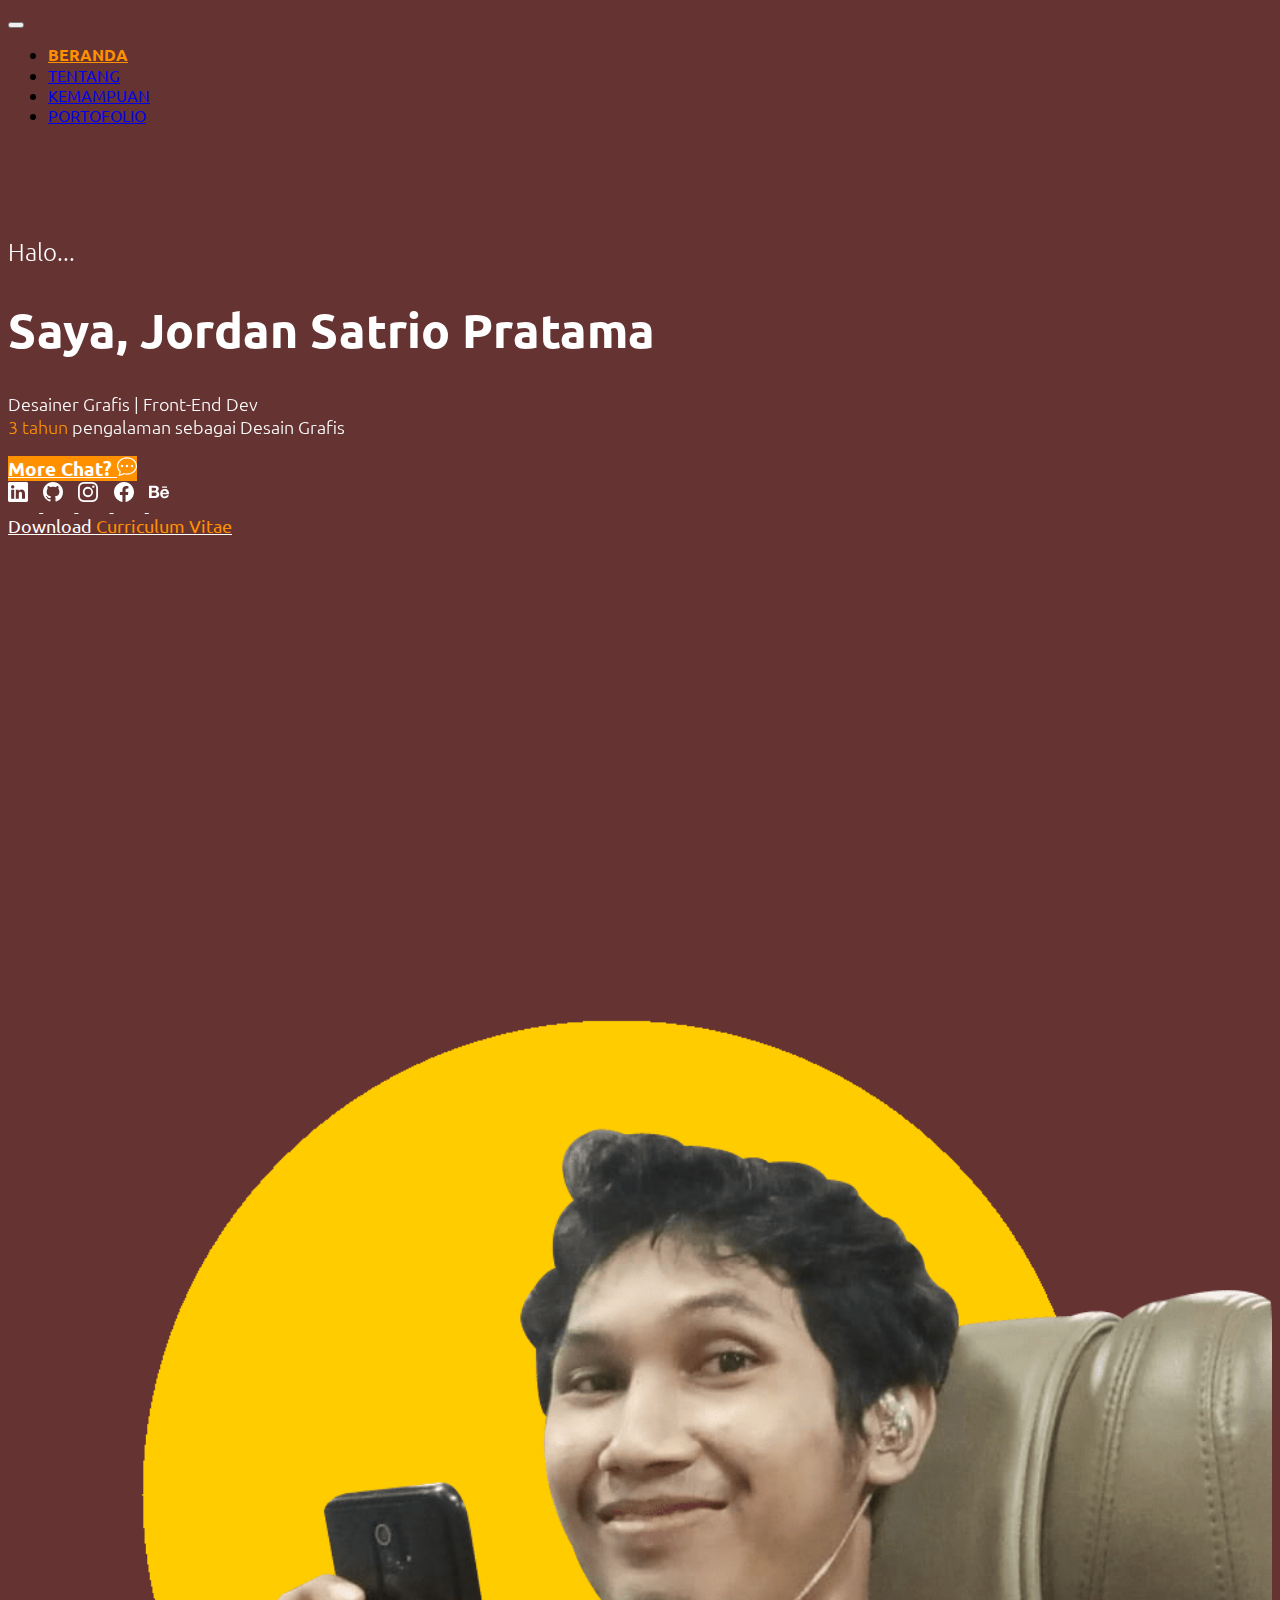
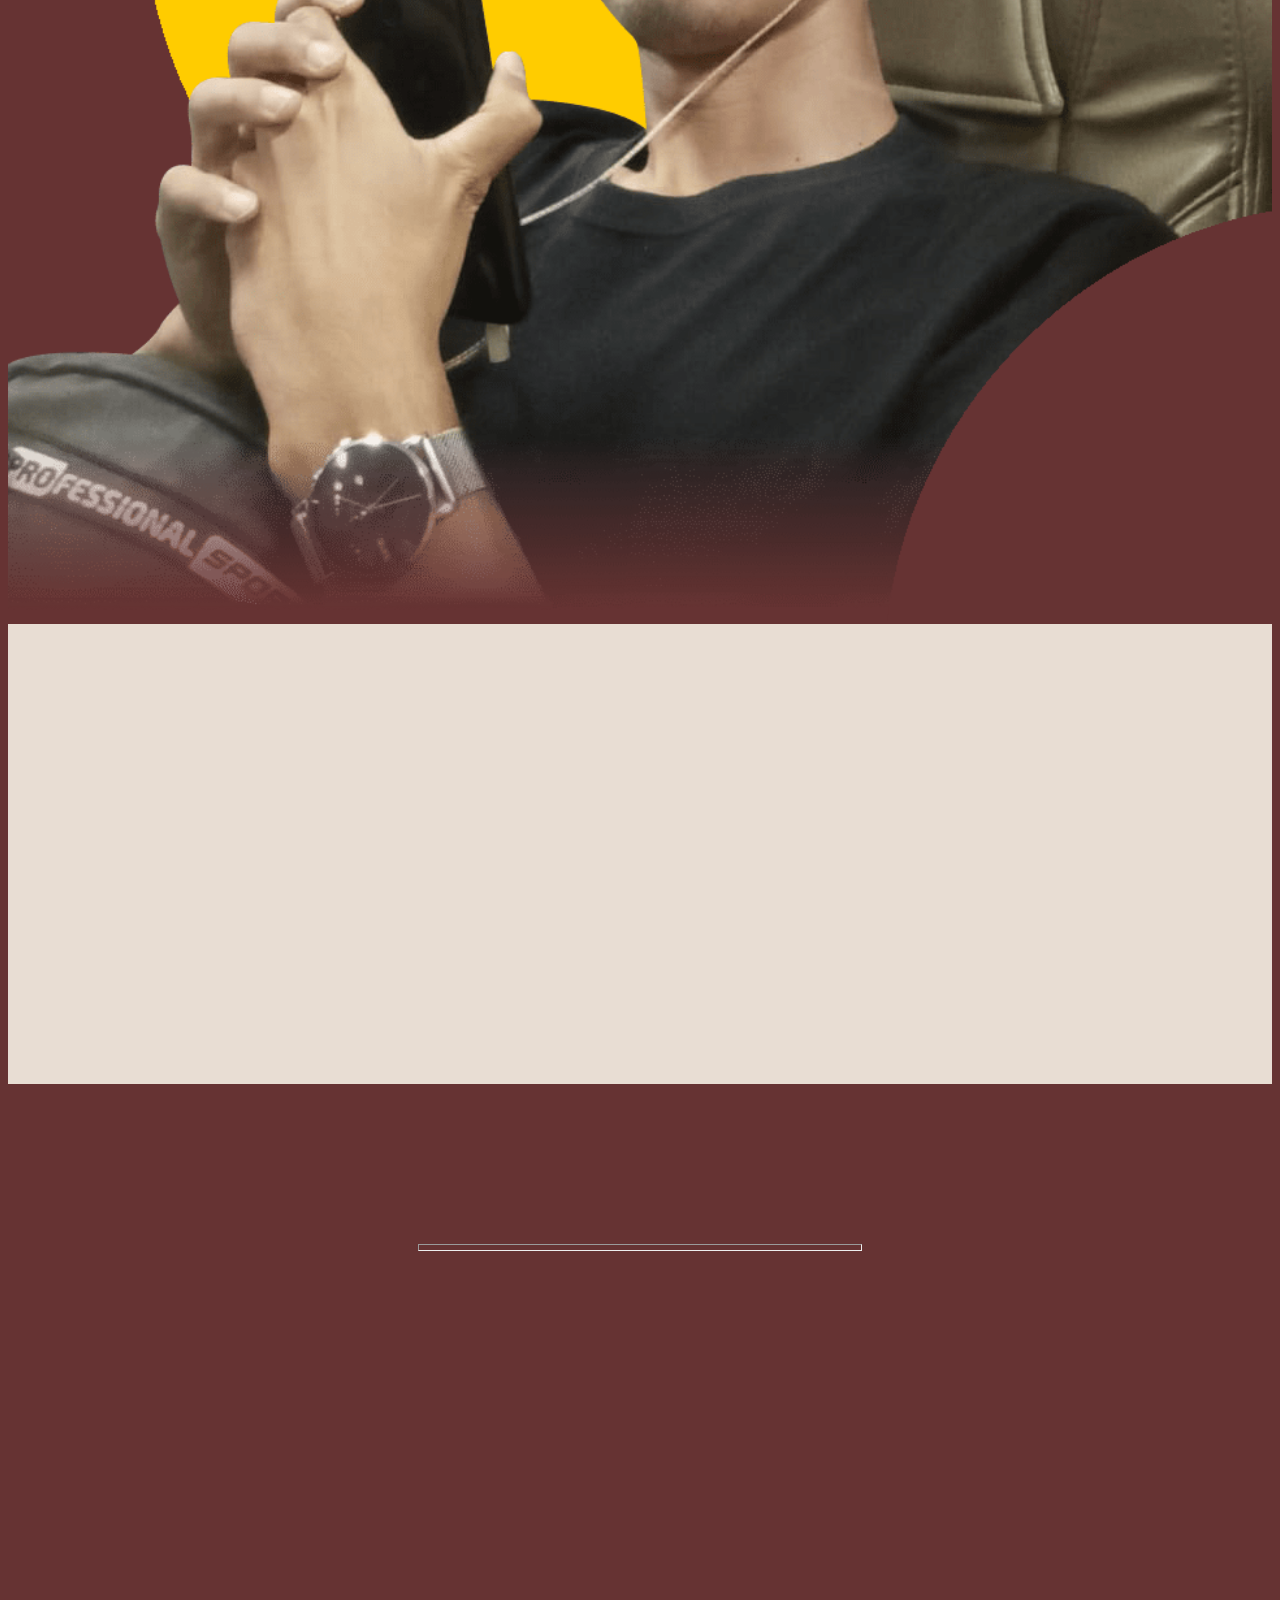
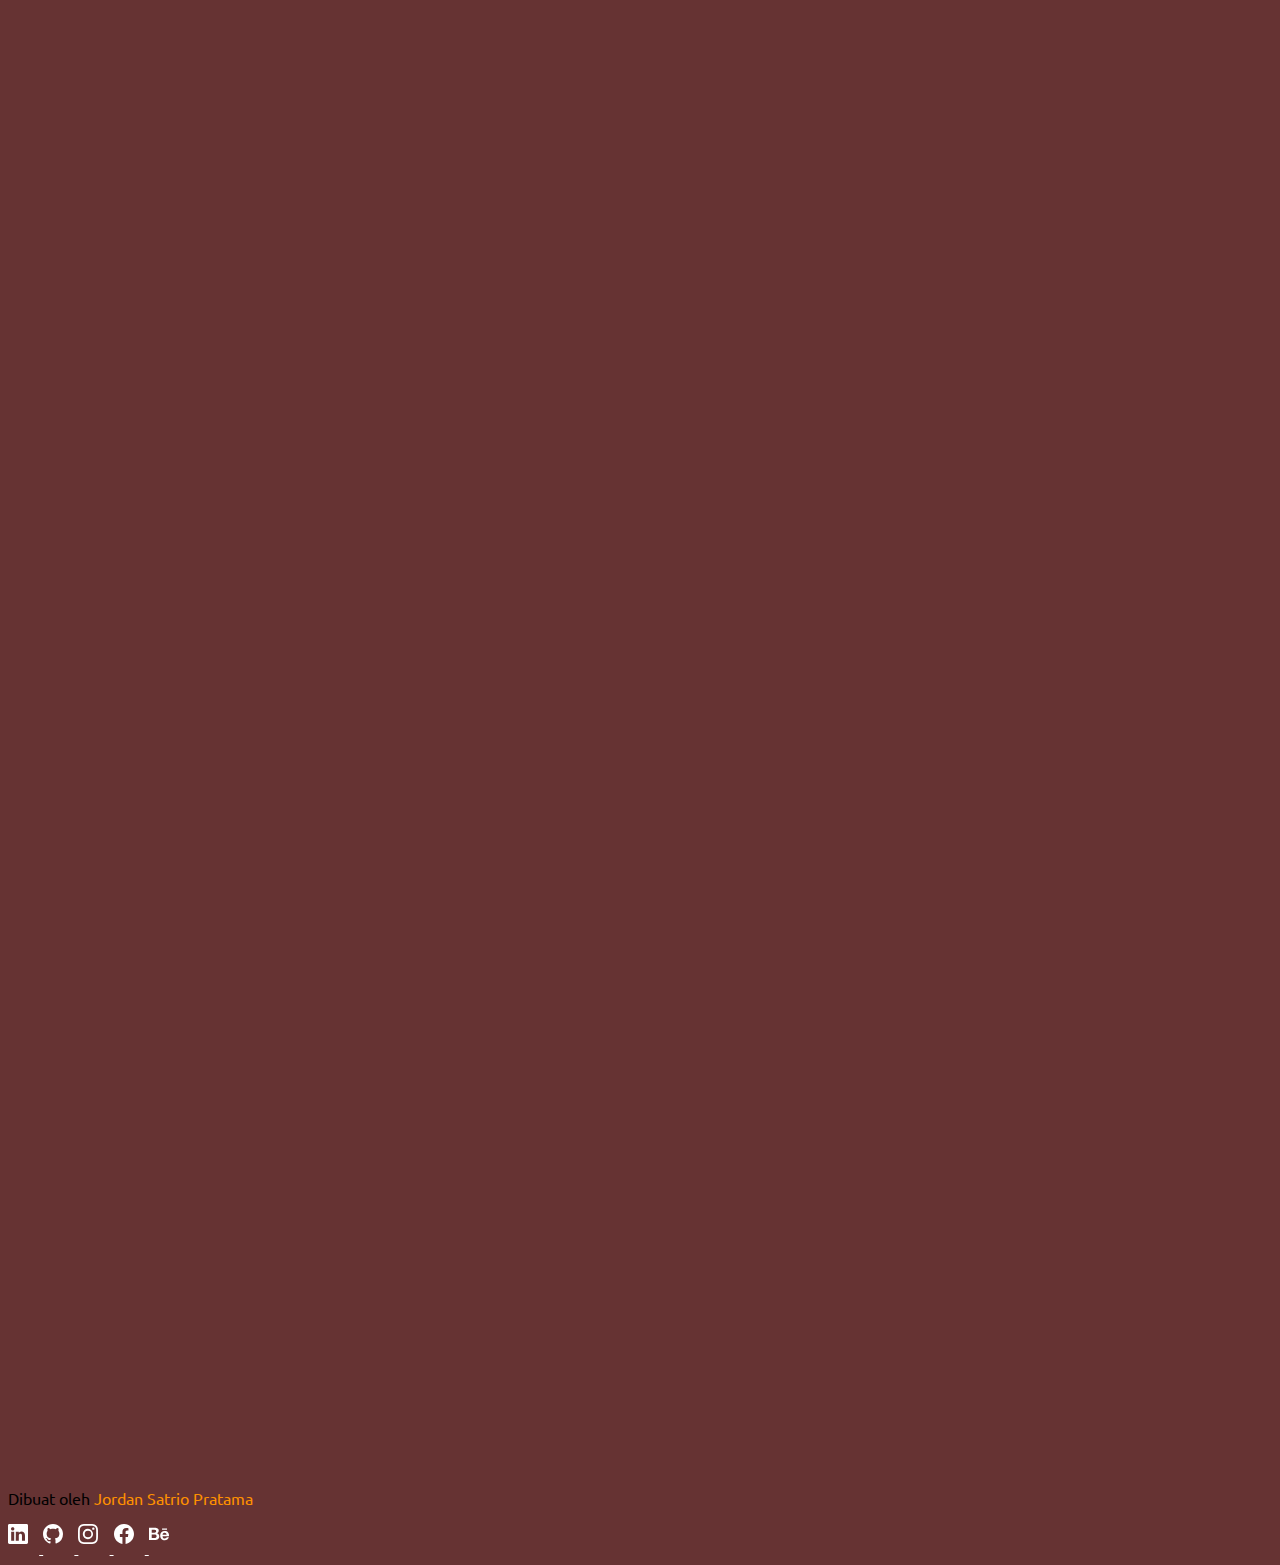
==== commit 37d23467: "v2" ====
--- a/index.html
+++ b/index.html
@@ -95,7 +95,7 @@
               </svg>
             </a>
 
-            <div class="social-icon position-absolute bottom-0" data-aos="zoom-in" data-aos-duration="1000">
+            <div class="social-icon position-absolute bottom-0">
               <a href="https://www.linkedin.com/in/jordan-satrio-pratama-0bb0b614b/" class="iconcv">
                 <svg xmlns="http://www.w3.org/2000/svg" width="20" height="20" fill="currentColor" class="bi bi-linkedin" viewBox="0 0 16 16">
                   <path
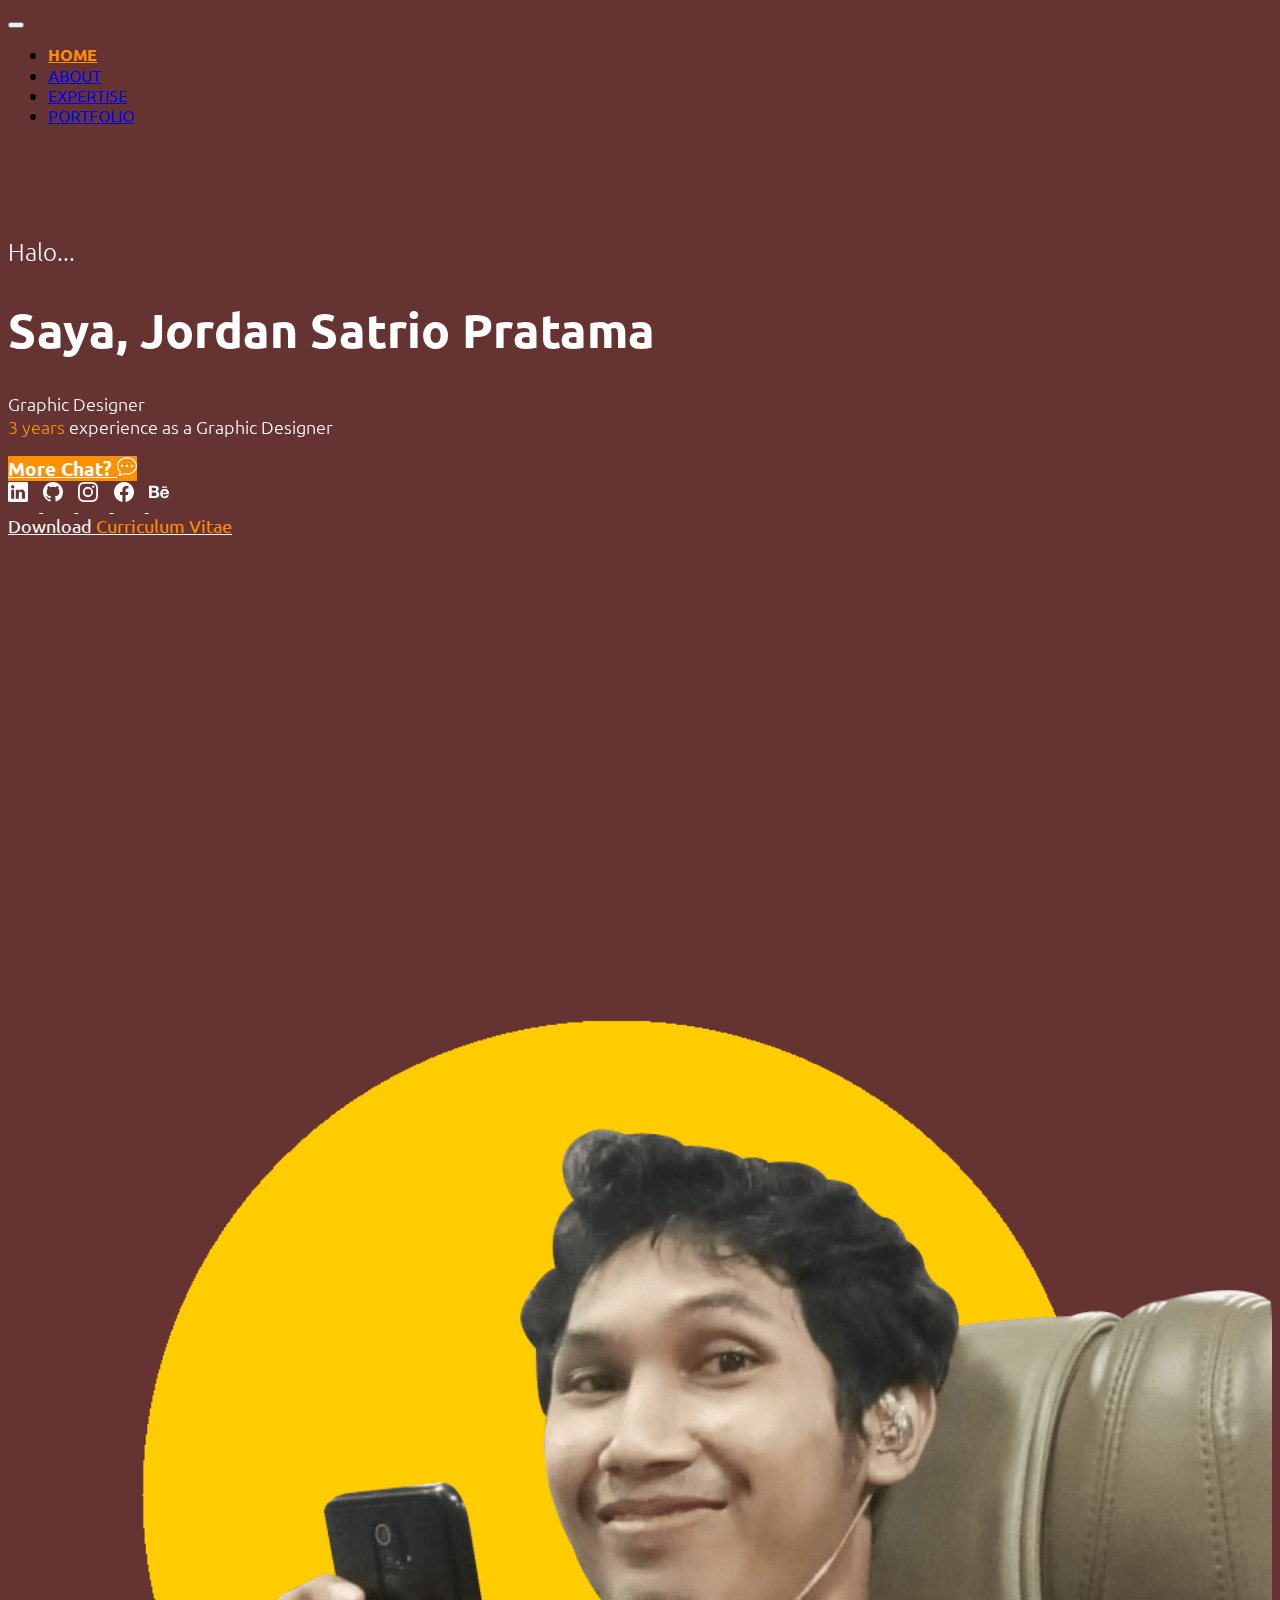
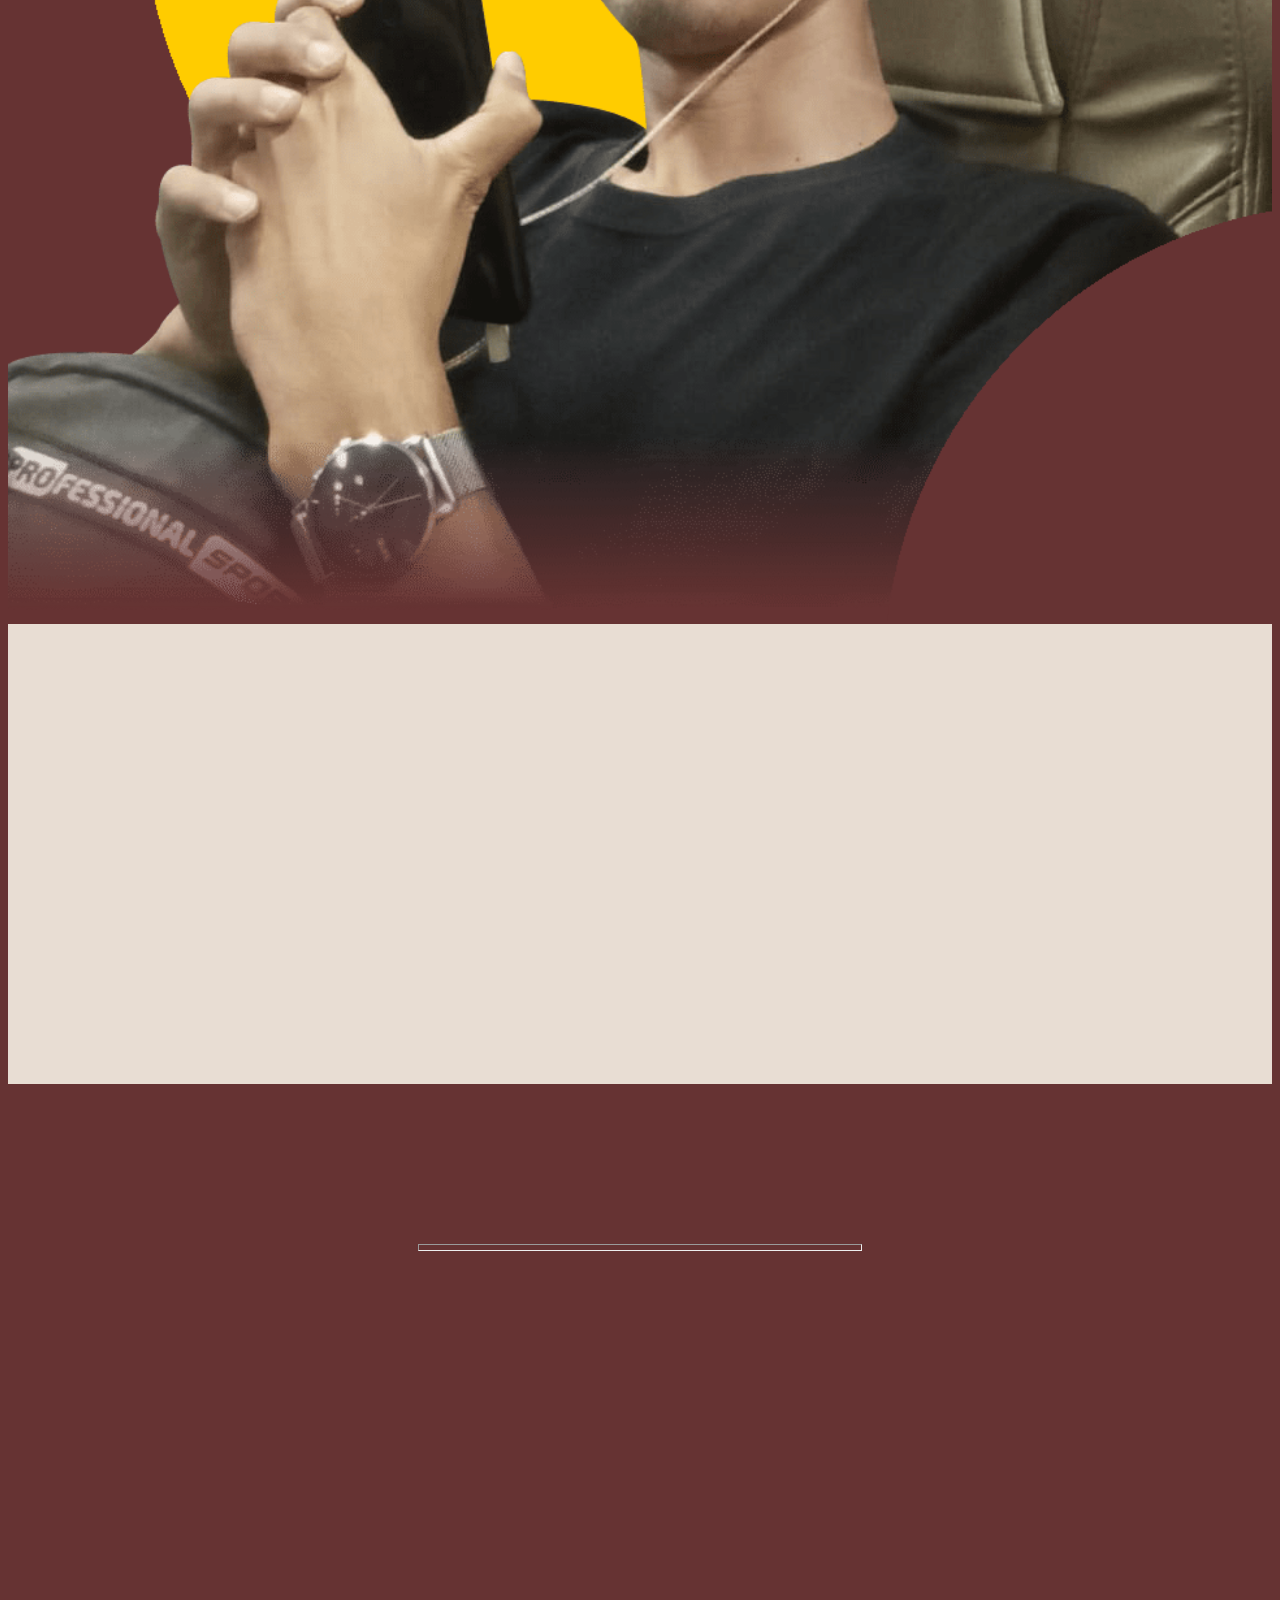
==== commit 5ddfb44a: "english ver" ====
--- a/index.html
+++ b/index.html
@@ -22,7 +22,7 @@
     <link href="https://fonts.googleapis.com/css2?family=Ubuntu:wght@300;400;700&display=swap" rel="stylesheet" />
     <!-- Akhir Link Google Font -->
 
-    <title>Web Portofolio || Jordan Satrio Pratama</title>
+    <title>Web Portfolio || Jordan Satrio Pratama</title>
   </head>
   <body>
     <!-- Navbar -->
@@ -37,16 +37,16 @@
               <div class="collapse navbar-collapse" id="navbarNav">
                 <ul class="navbar-nav">
                   <li class="nav-item">
-                    <a class="nav-link active me-3" aria-current="page" href="#">BERANDA</a>
+                    <a class="nav-link active me-3" aria-current="page" href="#">HOME</a>
                   </li>
                   <li class="nav-item">
-                    <a class="nav-link me-3" href="#tentang">TENTANG</a>
+                    <a class="nav-link me-3" href="#tentang">ABOUT</a>
                   </li>
                   <li class="nav-item">
-                    <a class="nav-link me-3" href="#kemampuan">KEMAMPUAN</a>
+                    <a class="nav-link me-3" href="#kemampuan">EXPERTISE</a>
                   </li>
                   <li class="nav-item">
-                    <a class="nav-link me-3" href="#portofolio">PORTOFOLIO</a>
+                    <a class="nav-link me-3" href="#portofolio">PORTFOLIO</a>
                   </li>
                 </ul>
               </div>
@@ -66,8 +66,8 @@
             <h2 data-aos="zoom-in" data-aos-duration="2000" data-aos-delay="200">Halo...</h2>
             <h1 class="fw-bold" data-aos="zoom-in" data-aos-duration="2000" data-aos-delay="400">Saya, Jordan Satrio Pratama</h1>
             <p data-aos="zoom-in" data-aos-duration="2000" data-aos-delay="600">
-              Desainer Grafis | Front-End Dev<br />
-              <span class="fw-bold color-acsent">3 tahun</span> pengalaman sebagai Desain Grafis
+              Graphic Designer<br />
+              <span class="fw-bold color-acsent">3 years</span> experience as a Graphic Designer
             </p>
 
             <!-- <p>
@@ -133,7 +133,7 @@
               </a>
 
               <br />
-              <a href="https://drive.google.com/file/d/1YA7jdxfms4hPx1R8q8J5gxciNOOa-D-l/view?usp=sharing" class="fw-bold text-decoration-none cv">Download <span class="color-acsent">Curriculum Vitae</span></a>
+              <a href="https://drive.google.com/file/d/16eaVRsQwb9v0cPLU9e2YiCFgTGZpNGpB/view?usp=sharing" class="fw-bold text-decoration-none cv">Download <span class="color-acsent">Curriculum Vitae</span></a>
             </div>
           </div>
           <div class="col-lg-5 col-md-6 order-md-2" data-aos="zoom-in" data-aos-duration="2000"><img src="img/jordan.png" width="100%" class="float-lg-end mx-auto d-block" alt="" /></div>
@@ -145,17 +145,17 @@
     <!-- Tentang -->
     <section id="tentang">
       <div class="container-fluid">
-        <div class="container" data-aos="zoom-in" data-aos-offset="400" data-aos-duration="1000">
+        <div class="container" data-aos="zoom-in" data-aos-offset="200" data-aos-duration="1000">
           <div class="row justify-content-center">
             <div class="col-10">
-              <h1 class="text-center fw-bold color-main">Tentang</h1>
+              <h1 class="text-center fw-bold color-main">About Me</h1>
               <hr />
             </div>
             <div class="col-lg-10 col-md-12 mt-3">
               <p class="text-center color-main fw-bold">"Experience is the Best teacher"</p>
               <p class="text-center">
-                Saat ini saya berfokus pada bidang desain grafis dan juga sebagai junior web developer dengan fokus pada front-end dev, sekaligus sebagai kontributor di beberapa website microstock. Saya sangat menyukai dan menikmati apa
-                yang saya kerjakan saat ini. Dengan sifat saya yang ramah, dapat bekerja secara mandiri maupun dalam tim dengan baik, dan cepat belajar hal baru. Saya yakin dapat berkembang dan berkontribusi dalam lingkungan kerja.
+                With 3 years of experience as a Graphic Designer, as well as being a contributor to several microstock website. I really like and enjoy what I am doing at the moment. I can work independently or in a team and quickly learn
+                new things. I believe I can develop together and contribute to the new environment work. I also committed to continually improving skill through ongoing learning and development.
               </p>
             </div>
           </div>
@@ -170,23 +170,20 @@
         <div class="container">
           <div class="row justify-content-center">
             <div class="col-10">
-              <h1 class="fw-bold text-center" data-aos="zoom-in" data-aos-offset="400" data-aos-duration="1000">Kemampuan</h1>
+              <h1 class="fw-bold text-center" data-aos="zoom-in" data-aos-offset="200" data-aos-duration="1000">Expertise</h1>
               <hr />
             </div>
-            <div class="col-lg-10 col-md-12 text-center mt-3">
-              <img src="img/skill/1.png" alt="" class="imgskill" />
-              <img src="img/skill/10.png" alt="" class="imgskill" />
-              <img src="img/skill/11.png" alt="" class="imgskill" />
-              <img src="img/skill/12.png" alt="" class="imgskill" />
-              <img src="img/skill/3.png" alt="" class="imgskill" />
-              <img src="img/skill/4.png" alt="" class="imgskill" />
-              <img src="img/skill/5.png" alt="" class="imgskill" />
-              <img src="img/skill/6.png" alt="" class="imgskill" />
-              <img src="img/skill/7.png" alt="" class="imgskill" />
-              <img src="img/skill/8.png" alt="" class="imgskill" />
-              <img src="img/skill/9.png" alt="" class="imgskill" />
-              <!-- <img src="img/skill/9.png" alt="" /> -->
-            </div>
+          </div>
+          <div class="col-lg-12 col-md-12 text-center mt-3">
+            <img src="img/skill/9.png" alt="" class="imgskill" />
+            <img src="img/skill/8.png" alt="" class="imgskill" />
+            <img src="img/skill/7.png" alt="" class="imgskill" />
+            <img src="img/skill/6.png" alt="" class="imgskill" />
+            <img src="img/skill/4.png" alt="" class="imgskill" />
+            <img src="img/skill/1.png" alt="" class="imgskill" />
+            <img src="img/skill/10.png" alt="" class="imgskill" />
+            <img src="img/skill/11.png" alt="" class="imgskill" />
+            <!-- <img src="img/skill/9.png" alt="" /> -->
           </div>
           <!-- <div class="row">
             <div class="col-3">
@@ -224,12 +221,56 @@
     </section> -->
     <!-- Akhir Sertifikat -->
 
-    <!-- Portofolio -->
+    <!-- Portofolio 1-->
     <section id="portofolio">
-      <div class="container" data-aos="zoom-in" data-aos-offset="400" data-aos-duration="1000">
+      <div class="container" data-aos="zoom-in" data-aos-offset="200" data-aos-duration="1000">
         <div class="row justify-content-center">
           <div class="col-12">
-            <h1 class="text-center fw-bold color-main">Portofolio</h1>
+            <h1 class="text-center fw-bold color-main">Portfolio</h1>
+            <hr />
+          </div>
+        </div>
+
+        <div class="row justify-content-center">
+          <div class="col-lg-10 col-md-12 d-flex pt-5">
+            <div class="card border-3 m-1 text-center">
+              <img src="img/portfolio/p1.jpg" class="img-fluid imgportfolio" alt="..." />
+              <img src="img/portfolio/p2.jpg" class="img-fluid imgportfolio" alt="..." />
+              <img src="img/portfolio/p3.jpg" class="img-fluid imgportfolio" alt="..." />
+              <img src="img/portfolio/p4.jpg" class="img-fluid imgportfolio" alt="..." />
+              <img src="img/portfolio/p5.jpg" class="img-fluid imgportfolio" alt="..." />
+              <img src="img/portfolio/p6.jpg" class="img-fluid imgportfolio" alt="..." />
+              <img src="img/portfolio/p7.jpg" class="img-fluid imgportfolio" alt="..." />
+              <img src="img/portfolio/p8.jpg" class="img-fluid imgportfolio" alt="..." />
+              <img src="img/portfolio/p9.jpg" class="img-fluid imgportfolio" alt="..." />
+              <img src="img/portfolio/10.jpg" class="img-fluid imgportfolio" alt="..." />
+              <img src="img/portfolio/p11.jpg" class="img-fluid imgportfolio" alt="..." />
+              <img src="img/portfolio/p12.jpg" class="img-fluid imgportfolio" alt="..." />
+              <img src="img/portfolio/p13.jpg" class="img-fluid imgportfolio" alt="..." />
+              <img src="img/portfolio/p14.jpg" class="img-fluid imgportfolio" alt="..." />
+              <img src="img/portfolio/p15.jpg" class="img-fluid imgportfolio" alt="..." />
+              <img src="img/portfolio/p16.jpg" class="img-fluid imgportfolio" alt="..." />
+              <img src="img/portfolio/p17.jpg" class="img-fluid imgportfolio" alt="..." />
+              <img src="img/portfolio/p18.jpg" class="img-fluid imgportfolio" alt="..." />
+              <img src="img/portfolio/p19.jpg" class="img-fluid imgportfolio" alt="..." />
+              <img src="img/portfolio/p20.jpg" class="img-fluid imgportfolio" alt="..." />
+              <img src="img/portfolio/p21.jpg" class="img-fluid imgportfolio" alt="..." />
+              <img src="img/portfolio/p22.jpg" class="img-fluid imgportfolio" alt="..." />
+              <img src="img/portfolio/p23.jpg" class="img-fluid imgportfolio" alt="..." />
+              <img src="img/portfolio/p24.jpg" class="img-fluid imgportfolio" alt="..." />
+            </div>
+          </div>
+        </div>
+      </div>
+    </section>
+    <!-- Akhir Portofolio 1-->
+
+    <!-- Portofolio 2-->
+    <!-- <section id="portofolioo">
+      <div class="container" data-aos="zoom-in" data-aos-offset="200" data-aos-duration="1000">
+        <div class="row justify-content-center">
+          <div class="col-12">
+            <h1 class="text-center fw-bold color-main">More Portfolio</h1>
             <hr />
           </div>
         </div>
@@ -239,32 +280,32 @@
             <div class="card border-3 m-1 text-center" data-aos="zoom-in" data-aos-duration="1000" data-aos-delay="500">
               <img src="img/tmb_portofolio/2.jpg" class="card-img-top" alt="tmb_portofolio2" />
               <div class="card-body">
-                <h5 class="card-title text-center">Permainan</h5>
-                <!-- <p class="card-text">Selain mengasah kreativitas, dalam membuat permainan juga mengasah kemampuan berpikir aktif terutama logika dalam menjalankan setiap fungsi if-else</p> -->
-                <a href="page/game.html" class="btn btn-custom1 my-1">Lihat</a>
+                <h5 class="card-title text-center">Games</h5>
+                <p class="card-text">Selain mengasah kreativitas, dalam membuat permainan juga mengasah kemampuan berpikir aktif terutama logika dalam menjalankan setiap fungsi if-else</p>
+                <a href="page/game.html" class="btn btn-custom1 my-1">Look</a>
               </div>
             </div>
 
             <div class="card border-3 m-1 text-center" data-aos="zoom-in" data-aos-duration="1000" data-aos-delay="1000">
               <img src="img/tmb_portofolio/4.jpg" class="card-img-top" alt="tmb_portofolio4" />
               <div class="card-body">
-                <h5 class="card-title text-center">Desain Grafis</h5>
-                <!-- <p class="card-text">Some quick example text to build on the card title and make up the bulk of the card's content.</p> -->
-                <a href="https://www.behance.net/4biscuit" class="btn btn-custom1 my-1">Lihat</a>
+                <h5 class="card-title text-center">Graphic Design</h5>
+                <p class="card-text">Some quick example text to build on the card title and make up the bulk of the card's content.</p>
+                <a href="https://www.behance.net/4biscuit" class="btn btn-custom1 my-1">Look</a>
               </div>
             </div>
           </div>
         </div>
       </div>
-    </section>
-    <!-- Akhir Portofolio -->
+    </section> -->
+    <!-- Akhir Portofolio 2-->
 
     <!-- Footer -->
     <footer class="py-5">
       <div class="container">
         <div class="row justify-content-center">
           <div class="col-12 text-center">
-            <p class="text-light">Dibuat oleh <span class="fw-bold color-acsent">Jordan Satrio Pratama</span></p>
+            <p class="text-light">Made By <span class="fw-bold color-acsent">Jordan Satrio Pratama</span></p>
           </div>
 
           <div class="social-icon-footer text-center">
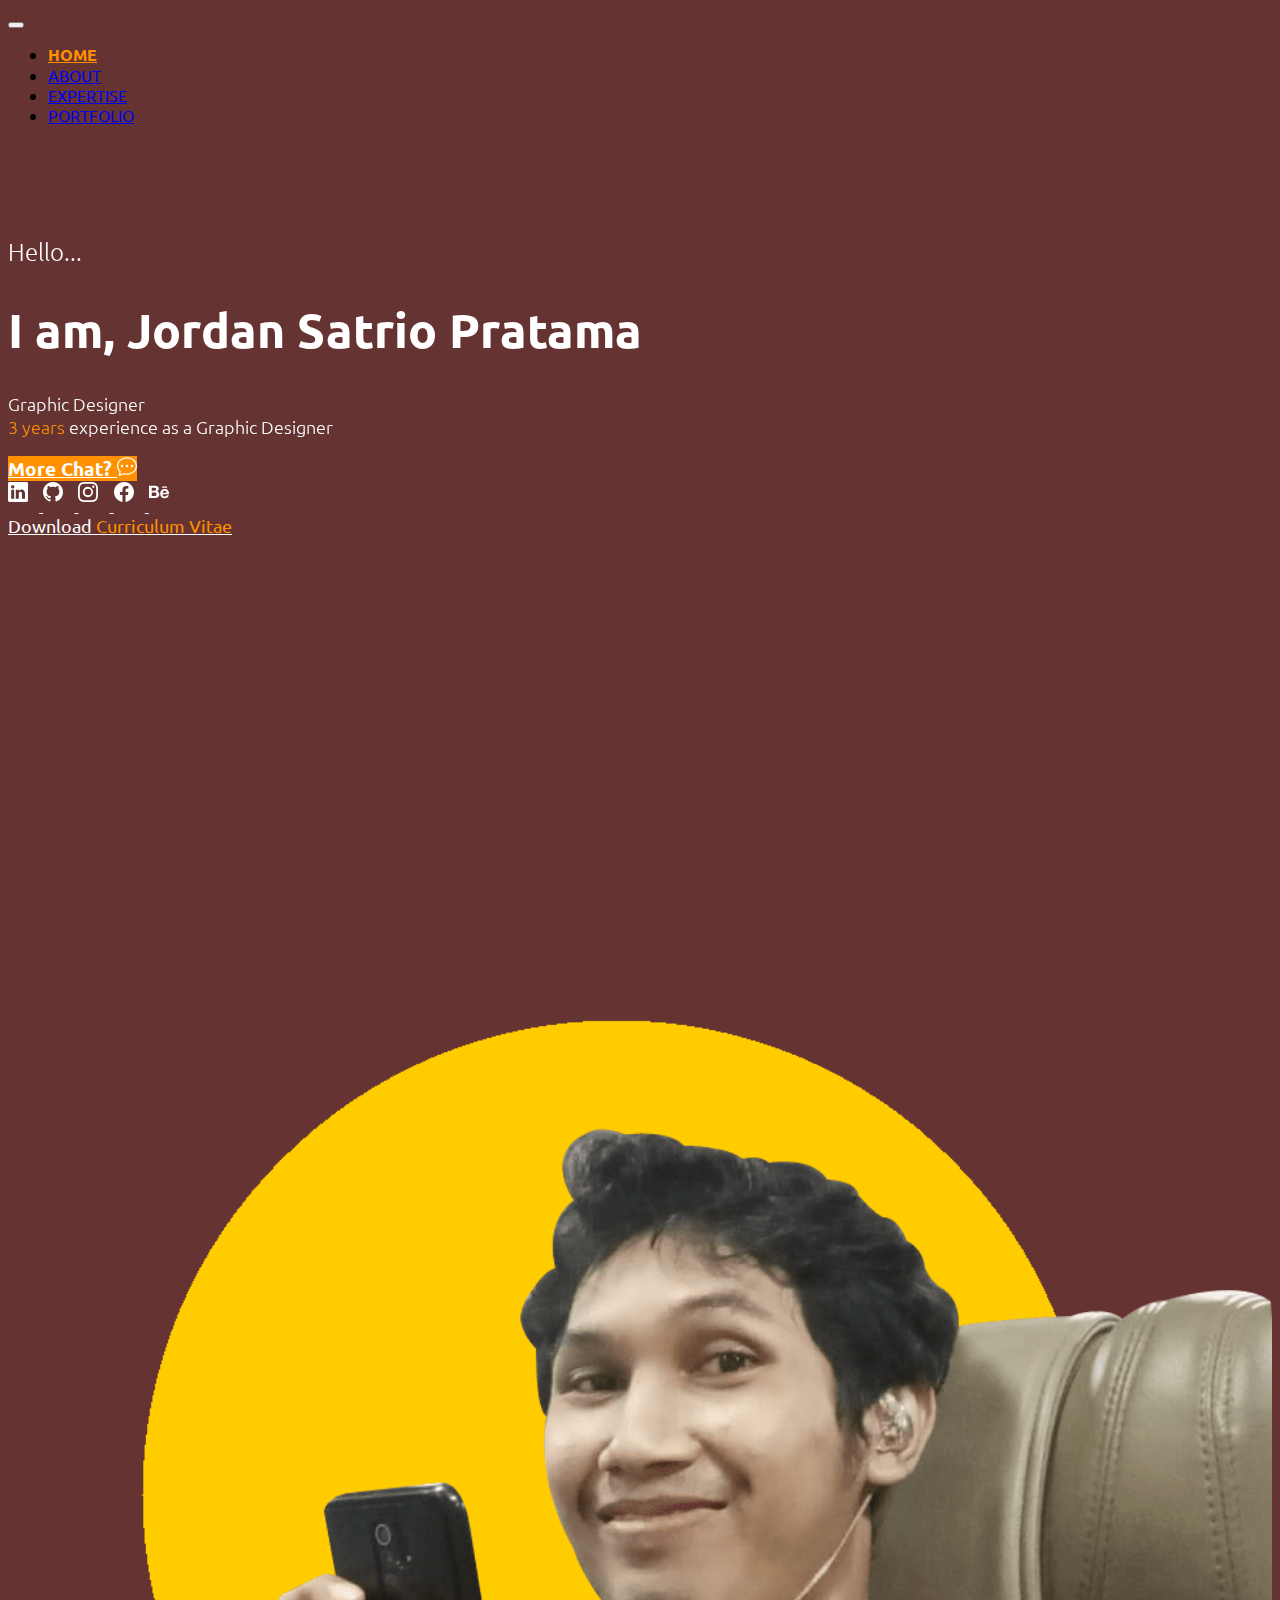
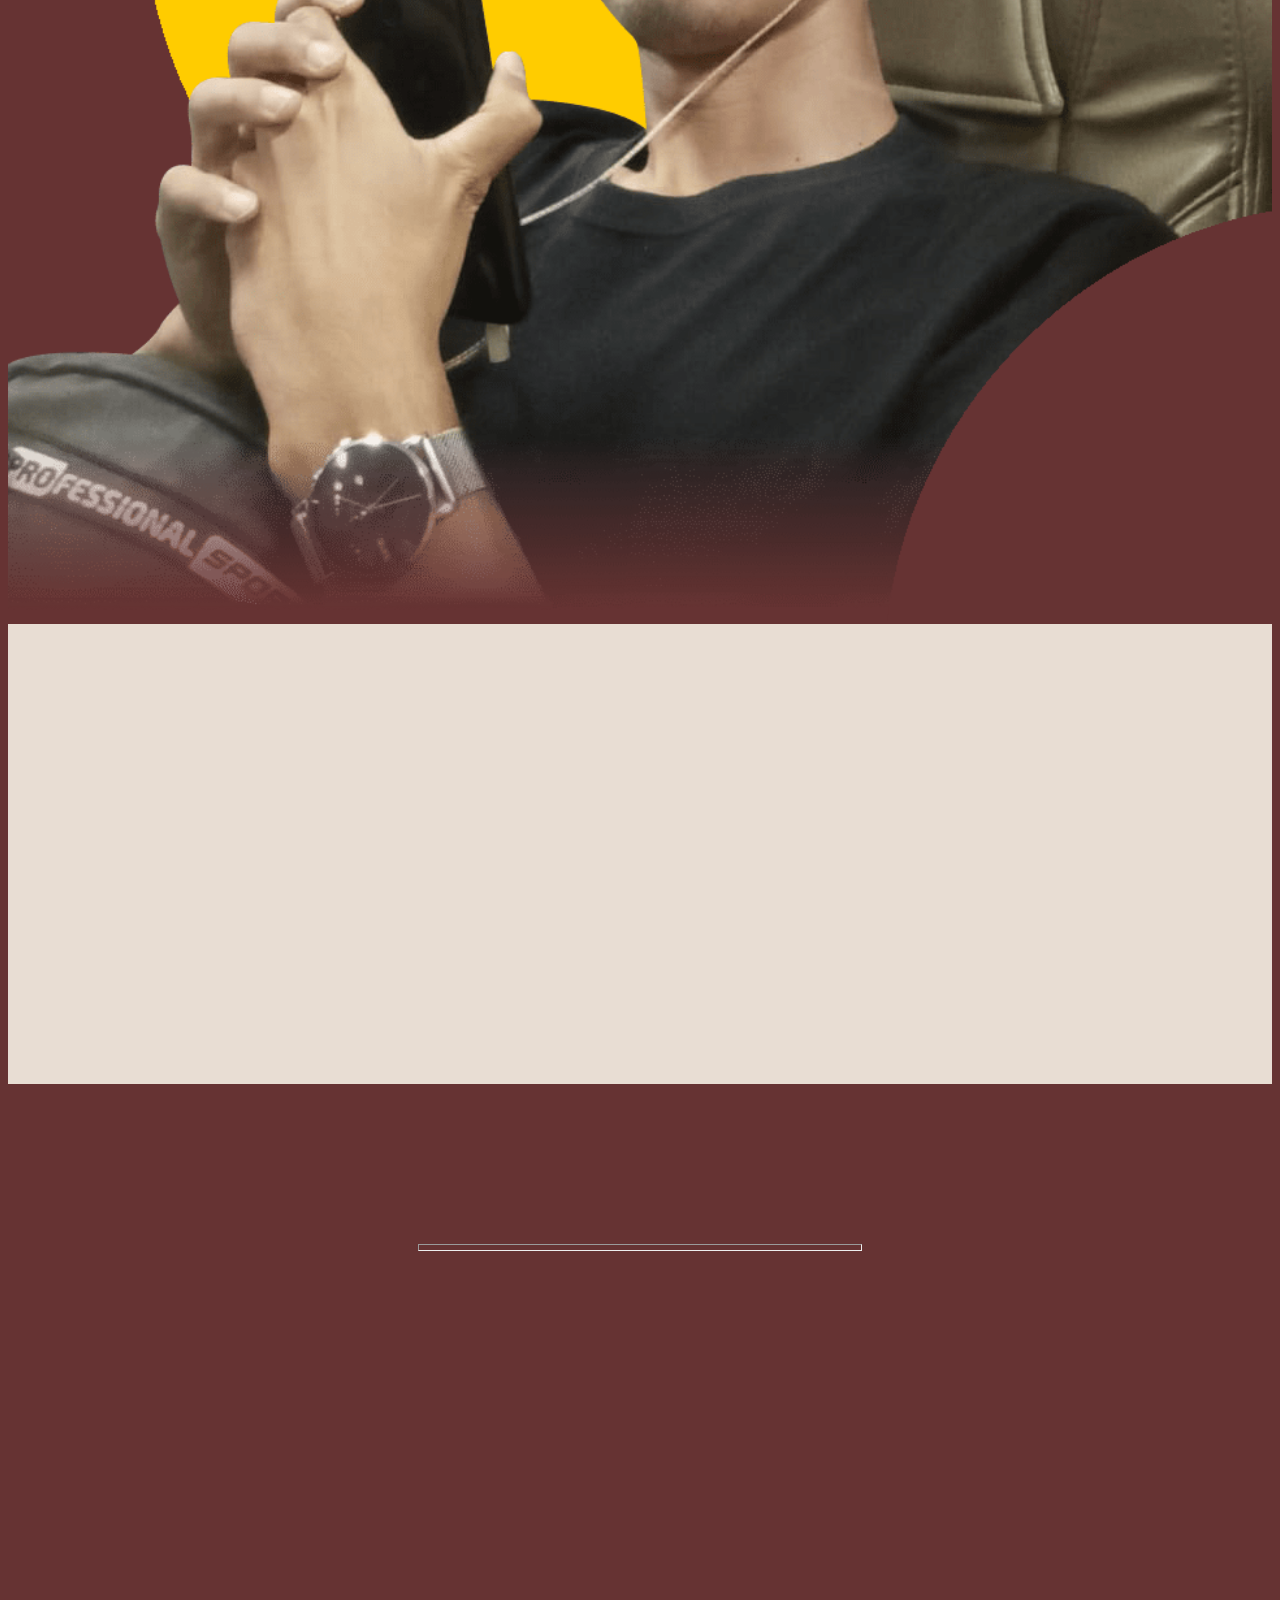
==== commit 76c7f41f: "v2 index" ====
--- a/index.html
+++ b/index.html
@@ -63,8 +63,8 @@
       <div class="container">
         <div class="row">
           <div class="col-lg-5 col-md-6 offset-lg-1 my-auto order-1 text-center text-lg-start">
-            <h2 data-aos="zoom-in" data-aos-duration="2000" data-aos-delay="200">Halo...</h2>
-            <h1 class="fw-bold" data-aos="zoom-in" data-aos-duration="2000" data-aos-delay="400">Saya, Jordan Satrio Pratama</h1>
+            <h2 data-aos="zoom-in" data-aos-duration="2000" data-aos-delay="200">Hello...</h2>
+            <h1 class="fw-bold" data-aos="zoom-in" data-aos-duration="2000" data-aos-delay="400">I am, Jordan Satrio Pratama</h1>
             <p data-aos="zoom-in" data-aos-duration="2000" data-aos-delay="600">
               Graphic Designer<br />
               <span class="fw-bold color-acsent">3 years</span> experience as a Graphic Designer
